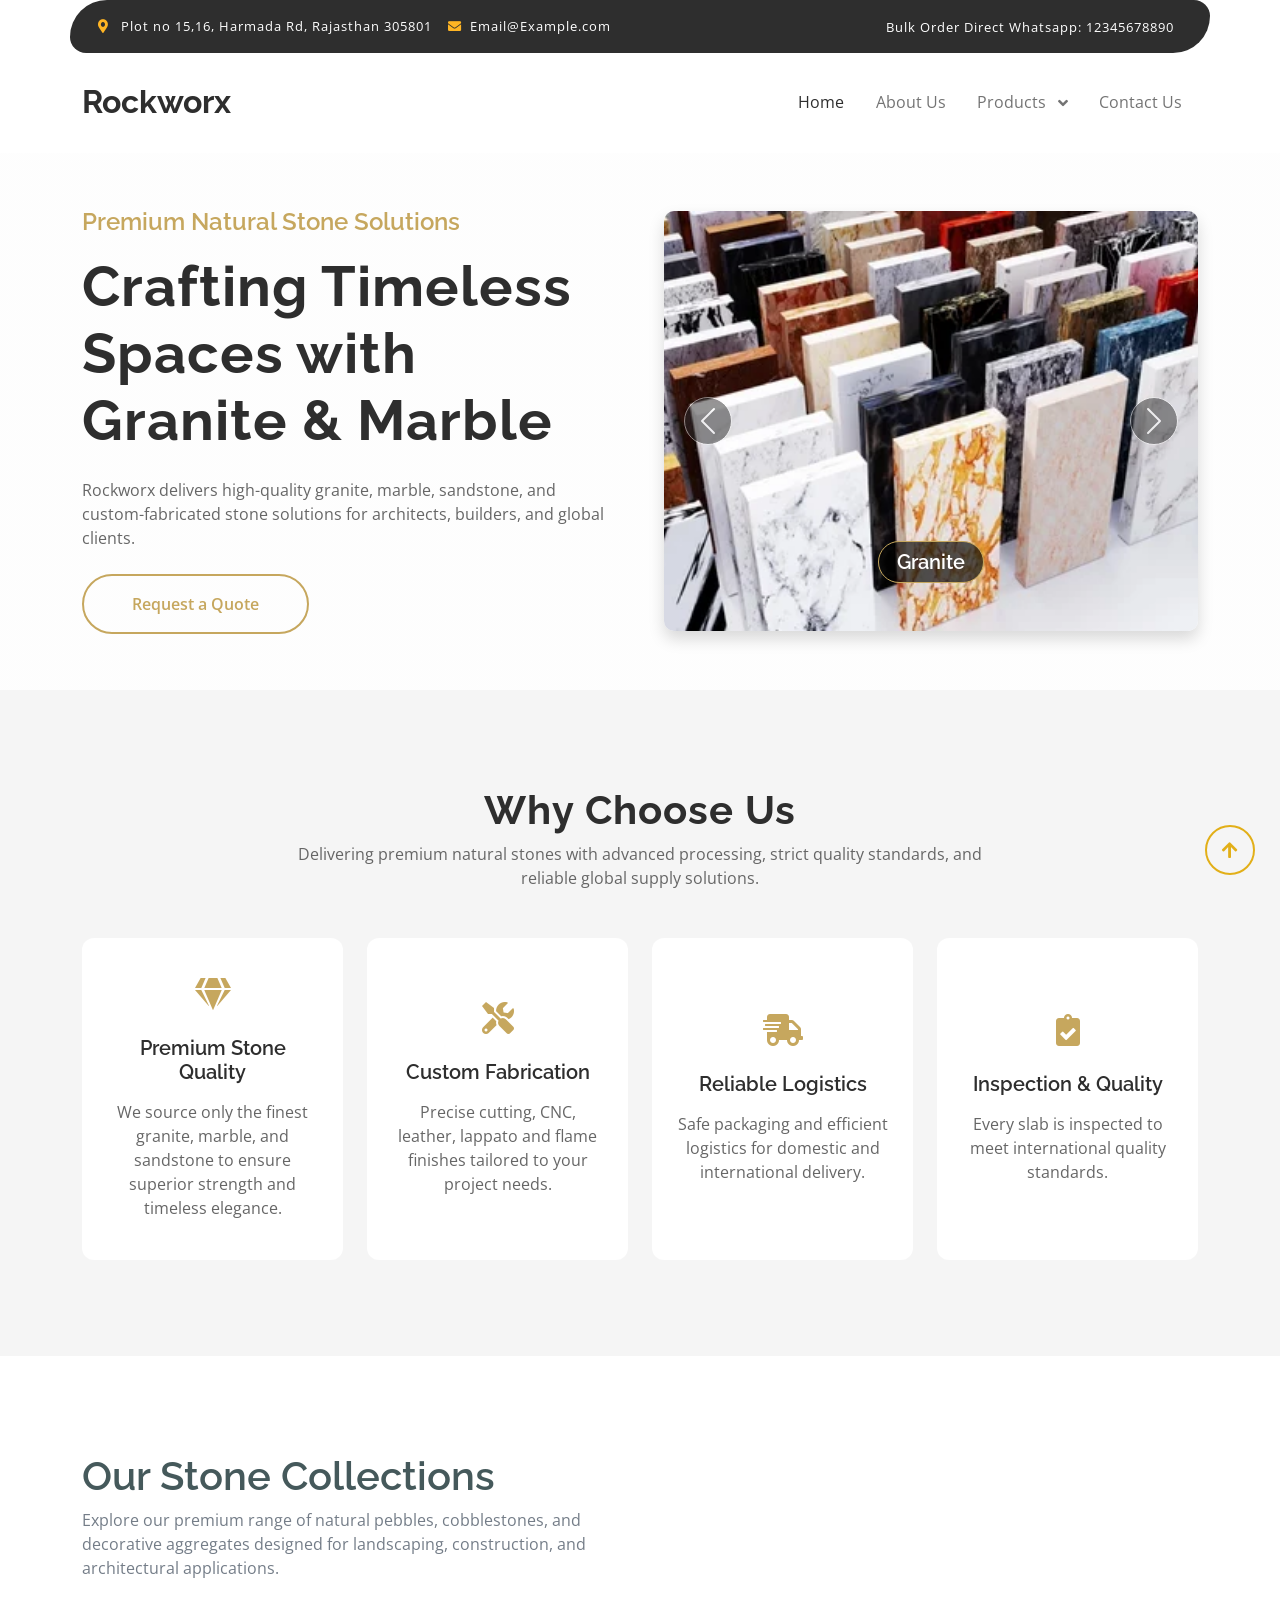
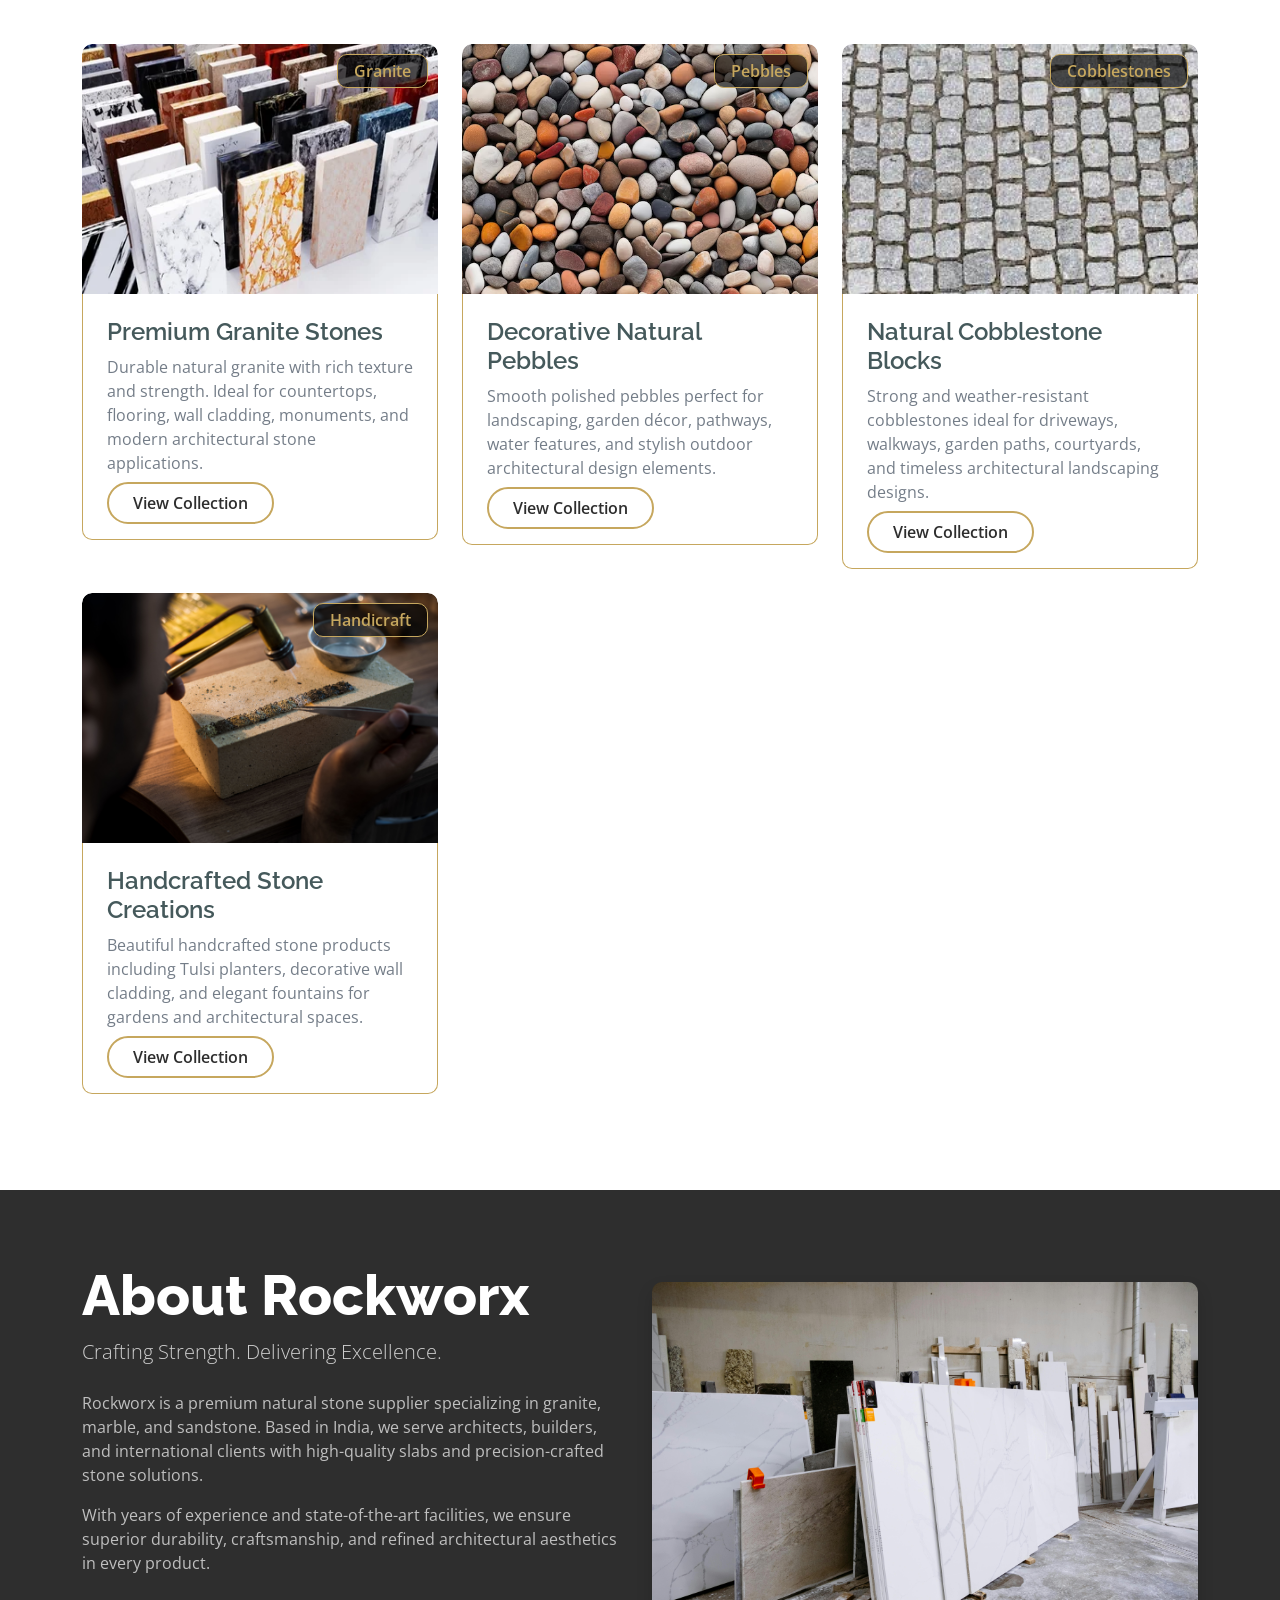
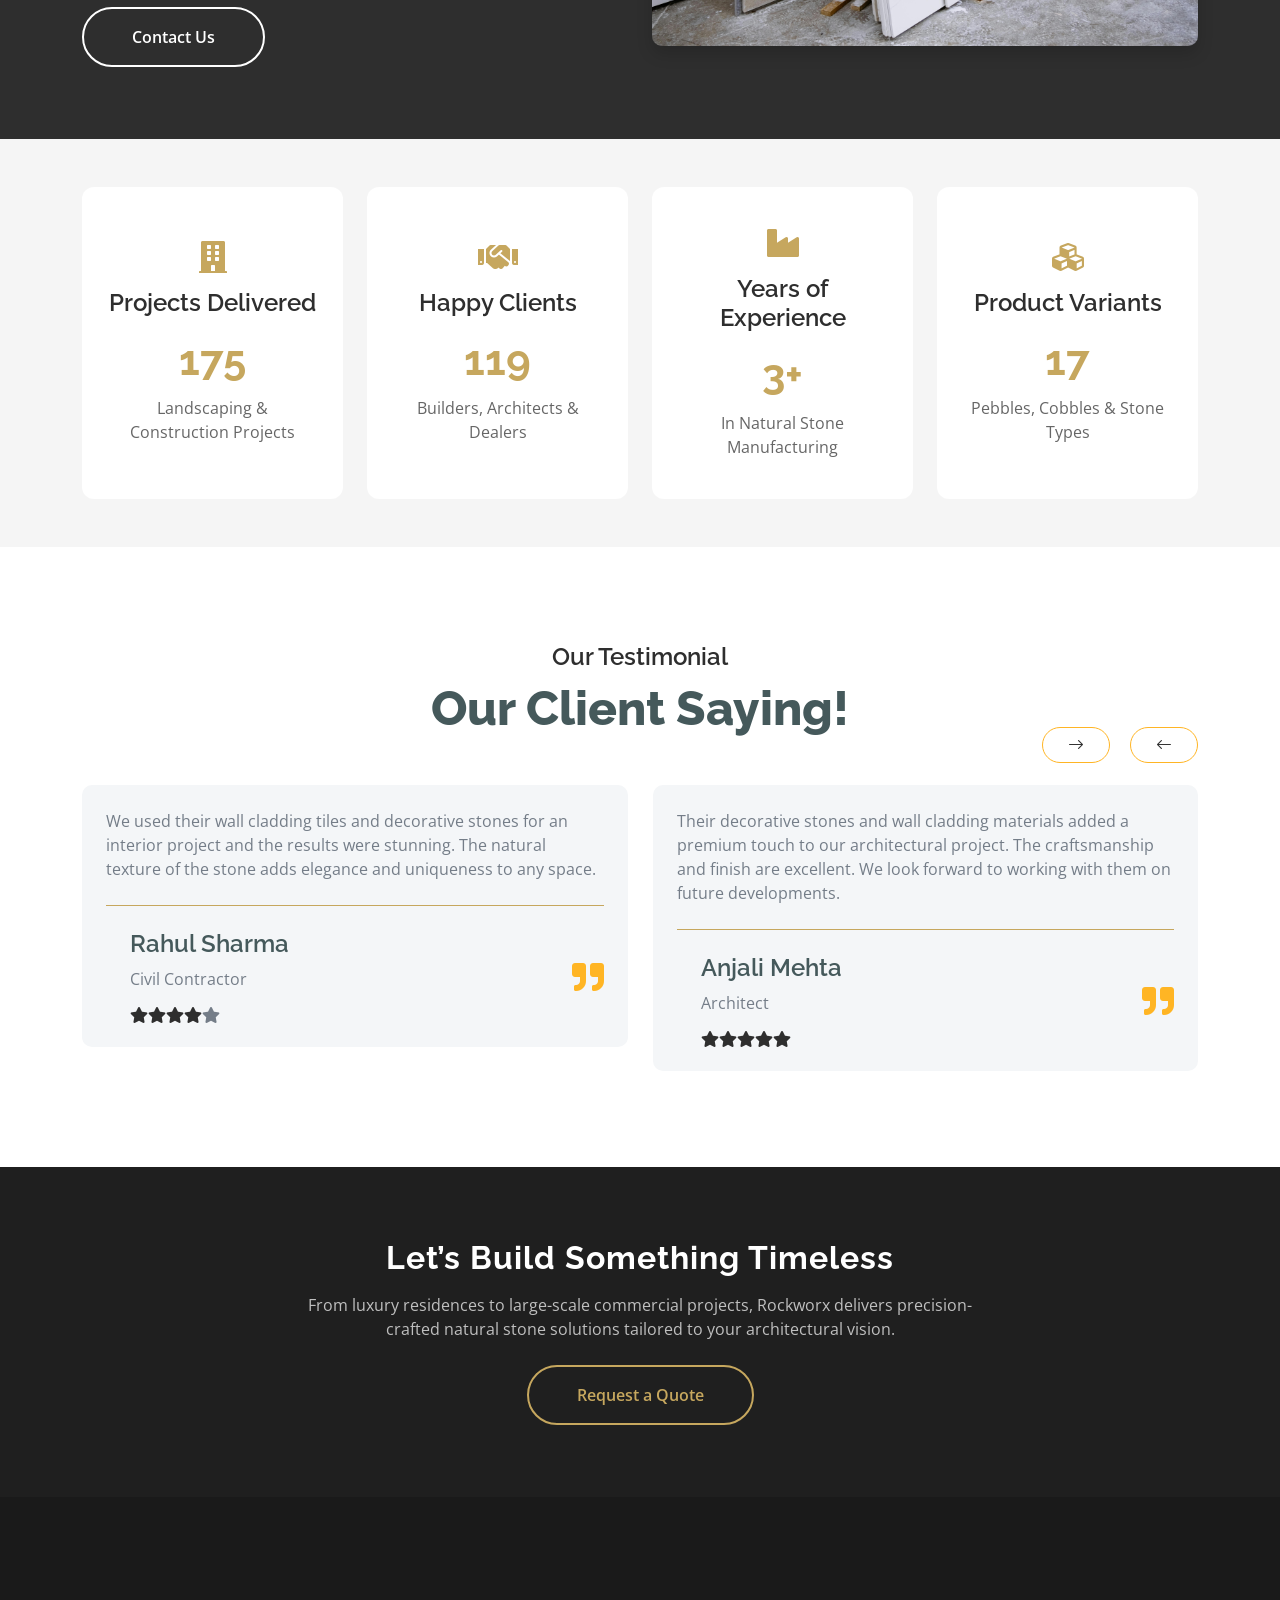
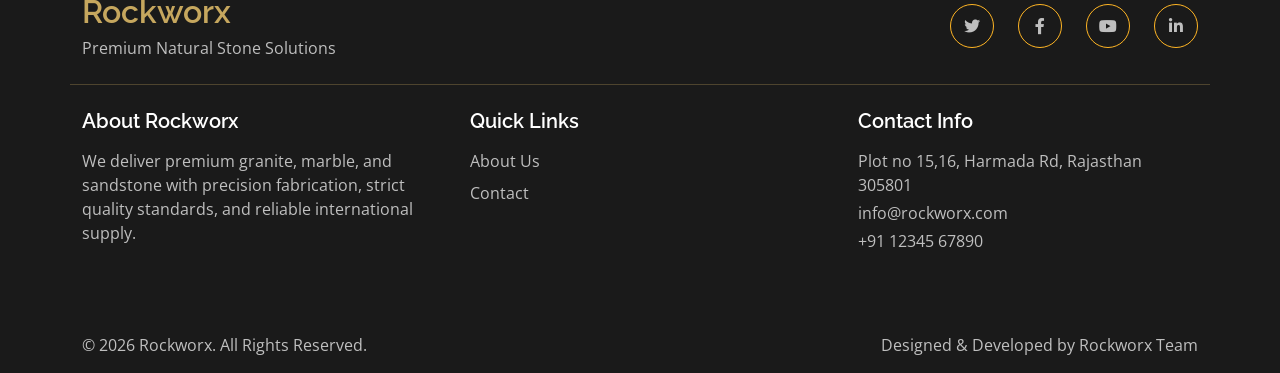
==== index.html @ 10cf5d44 "intial commit" ====
<!doctype html>
<html lang="en">
  <head>
    <meta charset="utf-8" />
    <title>
      Rockworx | Premium Granite, Pebbles, Cobblestone & Stone Handicrafts
    </title>

    <meta name="viewport" content="width=device-width, initial-scale=1.0" />

    <!-- SEO Meta -->
    <meta
      name="title"
      content="Rockworx | Premium Granite, Pebbles, Cobblestone & Stone Handicrafts"
    />
    <meta
      name="description"
      content="Rockworx supplies premium natural stones including granite, pebbles, cobblestones, wall cladding, fountains, and stone handicrafts. Trusted supplier for builders, architects, and landscaping projects."
    />
    <meta
      name="keywords"
      content="granite supplier india, pebbles supplier, cobblestone manufacturer, natural stone india, stone handicrafts, wall cladding tiles, stone fountains, landscaping stones, kishangarh stone market"
    />
    <meta name="author" content="Rockworx" />

    <!-- Google Web Fonts -->
    <link rel="preconnect" href="https://fonts.googleapis.com" />
    <link rel="preconnect" href="https://fonts.gstatic.com" crossorigin />
    <link
      href="https://fonts.googleapis.com/css2?family=Open+Sans:wght@400;600&family=Raleway:wght@600;800&display=swap"
      rel="stylesheet"
    />

    <!-- Icon Font Stylesheet -->
    <link
      rel="stylesheet"
      href="https://use.fontawesome.com/releases/v5.15.4/css/all.css"
    />
    <link
      href="https://cdn.jsdelivr.net/npm/bootstrap-icons@1.4.1/font/bootstrap-icons.css"
      rel="stylesheet"
    />

    <!-- Libraries Stylesheet -->
    <link href="lib/lightbox/css/lightbox.min.css" rel="stylesheet" />
    <link href="lib/owlcarousel/assets/owl.carousel.min.css" rel="stylesheet" />

    <!-- Customized Bootstrap Stylesheet -->
    <link href="css/bootstrap.min.css" rel="stylesheet" />

    <!-- Template Stylesheet -->
    <link href="css/style.css" rel="stylesheet" />
  </head>

  <body>
    <!-- Spinner Start -->
    <div
      id="spinner"
      class="show w-100 vh-100 bg-white position-fixed translate-middle top-50 start-50 d-flex align-items-center justify-content-center"
    >
      <div class="spinner-grow text-primary" role="status"></div>
    </div>
    <!-- Spinner End -->

    <!-- Navbar start -->
    <div class="container-fluid fixed-top">
      <!-- Top Bar -->
      <div class="container topbar d-none d-lg-block">
        <div class="d-flex justify-content-between">
          <div class="top-info ps-2">
            <small class="me-3">
              <i class="fas fa-map-marker-alt me-2 text-secondary"></i>
              <a
                href="https://maps.app.goo.gl/jSsfCeEApox5uDgH6"
                target="_blank"
                class="text-white"
              >
                Plot no 15,16, Harmada Rd, Rajasthan 305801
              </a>
            </small>
            <small class="me-3"
              ><i class="fas fa-envelope me-2 text-secondary"></i
              ><a href="#" class="text-white">Email@Example.com</a></small
            >
          </div>
          <div class="top-link pe-2">
            <a
              href="https://wa.me/919876543210?text=Hello%20Rockworx,%20I%20would%20like%20to%20request%20a%20quote%20for%20your%20stone%20products."
              target="_blank"
              class="text-white"
              ><small class="text-white mx-2"
                >Bulk Order Direct Whatsapp: 12345678890</small
              ></a
            >
          </div>
        </div>
      </div>

      <!-- Navbar -->
      <div class="container">
        <nav class="navbar navbar-expand-lg navbar-light bg-white py-3">
          <!-- Logo -->
          <a href="index.html" class="navbar-brand">
            <h2 class="mb-0 fw-bold" style="color: #2e2e2e">Rockworx</h2>
          </a>

          <!-- Mobile Toggle -->
          <button
            class="navbar-toggler border-0"
            type="button"
            data-bs-toggle="collapse"
            data-bs-target="#navbarCollapse"
          >
            <span class="navbar-toggler-icon"></span>
          </button>

          <!-- Menu -->
          <div class="collapse navbar-collapse bg-white" id="navbarCollapse">
            <div class="navbar-nav ms-auto">
              <a href="index.html" class="nav-item nav-link active px-3">
                Home
              </a>

              <a href="about.html" class="nav-item nav-link px-3"> About Us</a>

              <!-- Products Dropdown -->
              <div class="nav-item dropdown">
                <a
                  href="#"
                  class="nav-link dropdown-toggle"
                  data-bs-toggle="dropdown"
                >
                  Products
                </a>
                <div class="dropdown-menu rounded-0 shadow-sm">
                  <a href="granite.html" class="dropdown-item">Granite</a>
                  <a href="pebbles.html" class="dropdown-item">Pebbles</a>
                  <a href="cobblestones.html" class="dropdown-item">Cobblestones</a>
                  <a href="handicraft.html" class="dropdown-item">Handicraft</a>
                </div>
              </div>
              <a href="contact.html" class="nav-item nav-link px-3">
                Contact Us
              </a>
            </div>
          </div>
        </nav>
      </div>
    </div>
    <!-- Navbar End -->

    <!-- Modal Search Start -->
    <!-- <div
      class="modal fade"
      id="searchModal"
      tabindex="-1"
      aria-labelledby="exampleModalLabel"
      aria-hidden="true"
    >
      <div class="modal-dialog modal-fullscreen">
        <div class="modal-content rounded-0">
          <div class="modal-header">
            <h5 class="modal-title" id="exampleModalLabel">
              Search by keyword
            </h5>
            <button
              type="button"
              class="btn-close"
              data-bs-dismiss="modal"
              aria-label="Close"
            ></button>
          </div>
          <div class="modal-body d-flex align-items-center">
            <div class="input-group w-75 mx-auto d-flex">
              <input
                type="search"
                class="form-control p-3"
                placeholder="keywords"
                aria-describedby="search-icon-1"
              />
              <span id="search-icon-1" class="input-group-text p-3"
                ><i class="fa fa-search"></i
              ></span>
            </div>
          </div>
        </div>
      </div>
    </div> -->
    <!-- Modal Search End -->

    <!-- Hero Start -->
    <div class="container-fluid py-2 hero-header rw-bg-light">
      <div class="container py-5">
        <div class="row g-5 align-items-center">
          <!-- Left Content -->
          <div class="col-lg-6">
            <h4 class="mb-3 rw-text-gold">Premium Natural Stone Solutions</h4>

            <h1 class="mb-4 display-4 rw-text-dark rw-title">
              Crafting Timeless Spaces with Granite & Marble
            </h1>

            <p class="mb-4 rw-text-muted">
              Rockworx delivers high-quality granite, marble, sandstone, and
              custom-fabricated stone solutions for architects, builders, and
              global clients.
            </p>
            <a
              href="https://wa.me/919876543210?text=Hello%20Rockworx,%20I%20would%20like%20to%20request%20a%20quote%20for%20your%20stone%20products."
              target="_blank"
              class="btn rw-btn-gold-outline rounded-pill px-5 py-3"
            >
              Request a Quote
            </a>
          </div>
          <div class="col-lg-6">
            <div
              id="carouselId"
              class="carousel slide shadow rounded"
              data-bs-ride="carousel"
            >
              <div class="carousel-inner">
                <div class="carousel-item active">
                  <img
                    src="img/granite/granite-banner.jpg"
                    class="d-block w-100 rounded"
                    alt="Granite"
                  />
                  <div class="carousel-caption">
                    <h5 class="rw-carousel-label">Granite</h5>
                  </div>
                </div>

                <div class="carousel-item">
                  <img
                    src="img/pebbles/pebbles-banner.jpg"
                    class="d-block w-100 rounded"
                    alt="Marble"
                  />
                  <div class="carousel-caption">
                    <h5 class="rw-carousel-label">Pebbles</h5>
                  </div>
                </div>

                <div class="carousel-item">
                  <img
                    src="img/cobblestone/cobblestone-banner.jpg"
                    class="d-block w-100 rounded"
                    alt="Sandstone"
                  />

                  <div class="carousel-caption">
                    <h5 class="rw-carousel-label">Cobblestone</h5>
                  </div>
                </div>

                <div class="carousel-item">
                  <img
                    src="img/handicraft/handicraft-banner.jpg"
                    class="d-block w-100 rounded"
                    alt="Custom Fabrication"
                  />
                  <div class="carousel-caption">
                    <h5 class="rw-carousel-label">Handicraft</h5>
                  </div>
                </div>
              </div>

              <!-- Controls -->
              <button
                class="carousel-control-prev"
                type="button"
                data-bs-target="#carouselId"
                data-bs-slide="prev"
              >
                <span class="carousel-control-prev-icon"></span>
              </button>

              <button
                class="carousel-control-next"
                type="button"
                data-bs-target="#carouselId"
                data-bs-slide="next"
              >
                <span class="carousel-control-next-icon"></span>
              </button>
            </div>
          </div>
        </div>
      </div>
    </div>
    <!-- Hero End -->

    <!-- Featurs Section Start -->
    <!-- <div class="container-fluid featurs py-5">
      <div class="container py-5">
        <div class="row g-4">
          <div class="col-md-6 col-lg-3">
            <div class="featurs-item text-center rounded p-4">
              <div
                class="featurs-icon btn-square rounded-circle bg-secondary mb-5 mx-auto"
              >
                <i class="fas fa-drafting-compass fa-3x text-white"></i>
              </div>
              <div class="featurs-content text-center">
                <h5 class="text-light">Custom Fabrications</h5>
                <p class="mb-0">
                  Precision-crafted granite products tailored to your project
                  needs in multiple thickness and finish options.
                </p>
              </div>
            </div>
          </div>
          <div class="col-md-6 col-lg-3">
            <div class="featurs-item text-center rounded p-4">
              <div
                class="featurs-icon btn-square rounded-circle bg-secondary mb-5 mx-auto"
              >
                <i class="fas fa-pencil-ruler fa-3x text-white"></i>
              </div>
              <div class="featurs-content text-center">
                <h5 class="text-light">Design & Consultation</h5>
                <p class="mb-0">
                  Our experts provide complete design guidance with premium
                  finishes including CNC, Leather, Lappato, Shot Blast and
                  Flaming.
                </p>
              </div>
            </div>
          </div>
          <div class="col-md-6 col-lg-3">
            <div class="featurs-item text-center rounded p-4">
              <div
                class="featurs-icon btn-square rounded-circle bg-secondary mb-5 mx-auto"
              >
                <i class="fas fa-shipping-fast fa-3x text-white"></i>
              </div>
              <div class="featurs-content text-center">
                <h5 class="text-light">Logisics & Shipping</h5>
                <p class="mb-0">
                  We handle secure packaging, logistics and timely delivery for
                  domestic as well as international orders with complete
                  reliability.
                </p>
              </div>
            </div>
          </div>
          <div class="col-md-6 col-lg-3">
            <div class="featurs-item text-center rounded p-4">
              <div
                class="featurs-icon btn-square rounded-circle bg-secondary mb-5 mx-auto"
              >
                <i class="fas fa-clipboard-check fa-3x text-white"></i>
              </div>
              <div class="featurs-content text-center">
                <h5 class="text-light">Inspection & Testing</h5>
                <p class="mb-0">
                  Every product undergoes strict quality inspection and testing
                  to ensure superior standards, durability and flawless finish.
                </p>
              </div>
            </div>
          </div>
        </div>
      </div>
    </div> -->
    <!-- Featurs Section End -->

    <!-- Featurs Start -->
    <div class="container-fluid rw-bg-light py-5">
      <div class="container py-5">
        <div class="text-center mx-auto mb-5" style="max-width: 700px">
          <h1 class="rw-title rw-text-dark">Why Choose Us</h1>
          <p class="rw-text-muted">
            Delivering premium natural stones with advanced processing, strict
            quality standards, and reliable global supply solutions.
          </p>
        </div>

        <div class="row g-4 justify-content-center">
          <div class="col-md-6 col-lg-3">
            <div class="rw-card text-center h-100">
              <div class="mb-4">
                <i class="fas fa-gem fa-3x rw-text-gold"></i>
              </div>
              <h5 class="mb-3 rw-text-dark">Premium Stone Quality</h5>
              <p class="rw-text-muted mb-0">
                We source only the finest granite, marble, and sandstone to
                ensure superior strength and timeless elegance.
              </p>
            </div>
          </div>

          <div class="col-md-6 col-lg-3">
            <div class="rw-card text-center h-100">
              <div class="mb-4">
                <i class="fas fa-tools fa-3x rw-text-gold"></i>
              </div>
              <h5 class="mb-3 rw-text-dark">Custom Fabrication</h5>
              <p class="rw-text-muted mb-0">
                Precise cutting, CNC, leather, lappato and flame finishes
                tailored to your project needs.
              </p>
            </div>
          </div>

          <div class="col-md-6 col-lg-3">
            <div class="rw-card text-center h-100">
              <div class="mb-4">
                <i class="fas fa-shipping-fast fa-3x rw-text-gold"></i>
              </div>
              <h5 class="mb-3 rw-text-dark">Reliable Logistics</h5>
              <p class="rw-text-muted mb-0">
                Safe packaging and efficient logistics for domestic and
                international delivery.
              </p>
            </div>
          </div>

          <div class="col-md-6 col-lg-3">
            <div class="rw-card text-center h-100">
              <div class="mb-4">
                <i class="fas fa-clipboard-check fa-3x rw-text-gold"></i>
              </div>
              <h5 class="mb-3 rw-text-dark">Inspection & Quality</h5>
              <p class="rw-text-muted mb-0">
                Every slab is inspected to meet international quality standards.
              </p>
            </div>
          </div>
        </div>
      </div>
    </div>
    <!-- Featurs End -->

    <!-- Fruits Shop Start-->
    <div class="container-fluid fruite py-5">
      <div class="container py-5">
        <div class="row mb-5">
          <div class="col-lg-6">
            <h1>Our Stone Collections</h1>
            <p>
              Explore our premium range of natural pebbles, cobblestones, and
              decorative aggregates designed for landscaping, construction, and
              architectural applications.
            </p>
          </div>
        </div>

        <div class="row g-4">
          <!-- Category 1 : Granite -->
          <div class="col-md-6 col-lg-4 col-xl-4">
            <div class="rounded position-relative fruite-item h-100">
              <div class="fruite-img">
                <img
                  src="img/granite/granite-banner.jpg"
                  class="img-fluid rounded-top"
                  alt="Granite Stone"
                />
              </div>

              <div
                class="product-title px-3 py-1 rounded position-absolute"
                style="top: 10px; right: 10px"
              >
                Granite
              </div>

              <div
                class="p-4 border border-secondary border-top-0 rounded-bottom"
              >
                <h4>Premium Granite Stones</h4>
                <p>
                  Durable natural granite with rich texture and strength. Ideal
                  for countertops, flooring, wall cladding, monuments, and
                  modern architectural stone applications.
                </p>

                <a
                  href="granite.html"
                  class="rw-btn-gold-outline rounded-pill px-4 py-2 text-primary"
                >
                  View Collection
                </a>
              </div>
            </div>
          </div>

          <!-- Category 2 : Pebbles -->
          <div class="col-md-6 col-lg-4 col-xl-4">
            <div class="rounded position-relative fruite-item h-100">
              <div class="fruite-img">
                <img
                  src="img/pebbles/pebbles-banner.jpg"
                  class="img-fluid rounded-top"
                  alt="Decorative Pebbles"
                />
              </div>

              <div
                class="product-title px-3 py-1 rounded position-absolute"
                style="top: 10px; right: 10px"
              >
                Pebbles
              </div>

              <div
                class="p-4 border border-secondary border-top-0 rounded-bottom"
              >
                <h4>Decorative Natural Pebbles</h4>
                <p>
                  Smooth polished pebbles perfect for landscaping, garden décor,
                  pathways, water features, and stylish outdoor architectural
                  design elements.
                </p>

                <a
                  href="pebbles.html"
                  class="rw-btn-gold-outline rounded-pill px-4 py-2 text-primary"
                >
                  View Collection
                </a>
              </div>
            </div>
          </div>

          <!-- Category 3 : Cobblestones -->
          <div class="col-md-6 col-lg-4 col-xl-4">
            <div class="rounded position-relative fruite-item h-100">
              <div class="fruite-img">
                <img
                  src="img/cobblestone/cobblestone-banner.jpg"
                  class="img-fluid w-100 rounded-top"
                  alt="Natural Cobblestones"
                />
              </div>
              <div
                class="product-title px-3 py-1 rounded position-absolute"
                style="top: 10px; right: 10px"
              >
                Cobblestones
              </div>
              <div
                class="p-4 border border-secondary border-top-0 rounded-bottom"
              >
                <h4>Natural Cobblestone Blocks</h4>
                <p>
                  Strong and weather-resistant cobblestones ideal for driveways,
                  walkways, garden paths, courtyards, and timeless architectural
                  landscaping designs.
                </p>
                <a
                  href="cobblestone.html"
                  class="rw-btn-gold-outline rounded-pill px-4 py-2 text-primary"
                >
                  View Collection
                </a>
              </div>
            </div>
          </div>

          <!-- Category 4 : Handicraft -->
          <div class="col-md-6 col-lg-4 col-xl-4">
            <div class="rounded position-relative fruite-item h-100">
              <div class="fruite-img">
                <img
                  src="img/handicraft/handicraft-banner.jpg"
                  class="img-fluid w-100 rounded-top"
                  alt="Stone Handicraft Items"
                />
              </div>

              <div
                class="product-title px-3 py-1 rounded position-absolute"
                style="top: 10px; right: 10px"
              >
                Handicraft
              </div>

              <div
                class="p-4 border border-secondary border-top-0 rounded-bottom"
              >
                <h4>Handcrafted Stone Creations</h4>

                <p>
                  Beautiful handcrafted stone products including Tulsi planters,
                  decorative wall cladding, and elegant fountains for gardens
                  and architectural spaces.
                </p>

                <a
                  href="handicraft.html"
                  class="rw-btn-gold-outline rounded-pill px-4 py-2 text-primary"
                >
                  View Collection
                </a>
              </div>
            </div>
          </div>
        </div>
      </div>
    </div>
    <!-- Fruits Shop End-->

    <!-- Vesitable Shop Start-->
    <!-- <div class="container-fluid vesitable py-5">
      <div class="container py-5">
        <h1 class="mb-0">Fresh Organic Vegetables</h1>
        <div class="owl-carousel vegetable-carousel justify-content-center">
          <div
            class="border border-primary rounded position-relative vesitable-item"
          >
            <div class="vesitable-img">
              <img
                src="img/vegetable-item-6.jpg"
                class="img-fluid w-100 rounded-top"
                alt=""
              />
            </div>
            <div
              class="text-white bg-primary px-3 py-1 rounded position-absolute"
              style="top: 10px; right: 10px"
            >
              Vegetable
            </div>
            <div class="p-4 rounded-bottom">
              <h4>Parsely</h4>
              <p>
                Lorem ipsum dolor sit amet consectetur adipisicing elit sed do
                eiusmod te incididunt
              </p>
              <div class="d-flex justify-content-between flex-lg-wrap">
                <p class="text-dark fs-5 fw-bold mb-0">$4.99 / kg</p>
                <a
                  href="#"
                  class="btn border border-secondary rounded-pill px-3 text-primary"
                  ><i class="fa fa-shopping-bag me-2 text-primary"></i> Add to
                  cart</a
                >
              </div>
            </div>
          </div>
          <div
            class="border border-primary rounded position-relative vesitable-item"
          >
            <div class="vesitable-img">
              <img
                src="img/vegetable-item-1.jpg"
                class="img-fluid w-100 rounded-top"
                alt=""
              />
            </div>
            <div
              class="text-white bg-primary px-3 py-1 rounded position-absolute"
              style="top: 10px; right: 10px"
            >
              Vegetable
            </div>
            <div class="p-4 rounded-bottom">
              <h4>Parsely</h4>
              <p>
                Lorem ipsum dolor sit amet consectetur adipisicing elit sed do
                eiusmod te incididunt
              </p>
              <div class="d-flex justify-content-between flex-lg-wrap">
                <p class="text-dark fs-5 fw-bold mb-0">$4.99 / kg</p>
                <a
                  href="#"
                  class="btn border border-secondary rounded-pill px-3 text-primary"
                  ><i class="fa fa-shopping-bag me-2 text-primary"></i> Add to
                  cart</a
                >
              </div>
            </div>
          </div>
          <div
            class="border border-primary rounded position-relative vesitable-item"
          >
            <div class="vesitable-img">
              <img
                src="img/vegetable-item-3.png"
                class="img-fluid w-100 rounded-top bg-light"
                alt=""
              />
            </div>
            <div
              class="text-white bg-primary px-3 py-1 rounded position-absolute"
              style="top: 10px; right: 10px"
            >
              Vegetable
            </div>
            <div class="p-4 rounded-bottom">
              <h4>Banana</h4>
              <p>
                Lorem ipsum dolor sit amet consectetur adipisicing elit sed do
                eiusmod te incididunt
              </p>
              <div class="d-flex justify-content-between flex-lg-wrap">
                <p class="text-dark fs-5 fw-bold mb-0">$7.99 / kg</p>
                <a
                  href="#"
                  class="btn border border-secondary rounded-pill px-3 text-primary"
                  ><i class="fa fa-shopping-bag me-2 text-primary"></i> Add to
                  cart</a
                >
              </div>
            </div>
          </div>
          <div
            class="border border-primary rounded position-relative vesitable-item"
          >
            <div class="vesitable-img">
              <img
                src="img/vegetable-item-4.jpg"
                class="img-fluid w-100 rounded-top"
                alt=""
              />
            </div>
            <div
              class="text-white bg-primary px-3 py-1 rounded position-absolute"
              style="top: 10px; right: 10px"
            >
              Vegetable
            </div>
            <div class="p-4 rounded-bottom">
              <h4>Bell Papper</h4>
              <p>
                Lorem ipsum dolor sit amet consectetur adipisicing elit sed do
                eiusmod te incididunt
              </p>
              <div class="d-flex justify-content-between flex-lg-wrap">
                <p class="text-dark fs-5 fw-bold mb-0">$7.99 / kg</p>
                <a
                  href="#"
                  class="btn border border-secondary rounded-pill px-3 text-primary"
                  ><i class="fa fa-shopping-bag me-2 text-primary"></i> Add to
                  cart</a
                >
              </div>
            </div>
          </div>
          <div
            class="border border-primary rounded position-relative vesitable-item"
          >
            <div class="vesitable-img">
              <img
                src="img/vegetable-item-5.jpg"
                class="img-fluid w-100 rounded-top"
                alt=""
              />
            </div>
            <div
              class="text-white bg-primary px-3 py-1 rounded position-absolute"
              style="top: 10px; right: 10px"
            >
              Vegetable
            </div>
            <div class="p-4 rounded-bottom">
              <h4>Potatoes</h4>
              <p>
                Lorem ipsum dolor sit amet consectetur adipisicing elit sed do
                eiusmod te incididunt
              </p>
              <div class="d-flex justify-content-between flex-lg-wrap">
                <p class="text-dark fs-5 fw-bold mb-0">$7.99 / kg</p>
                <a
                  href="#"
                  class="btn border border-secondary rounded-pill px-3 text-primary"
                  ><i class="fa fa-shopping-bag me-2 text-primary"></i> Add to
                  cart</a
                >
              </div>
            </div>
          </div>
          <div
            class="border border-primary rounded position-relative vesitable-item"
          >
            <div class="vesitable-img">
              <img
                src="img/vegetable-item-6.jpg"
                class="img-fluid w-100 rounded-top"
                alt=""
              />
            </div>
            <div
              class="text-white bg-primary px-3 py-1 rounded position-absolute"
              style="top: 10px; right: 10px"
            >
              Vegetable
            </div>
            <div class="p-4 rounded-bottom">
              <h4>Parsely</h4>
              <p>
                Lorem ipsum dolor sit amet consectetur adipisicing elit sed do
                eiusmod te incididunt
              </p>
              <div class="d-flex justify-content-between flex-lg-wrap">
                <p class="text-dark fs-5 fw-bold mb-0">$7.99 / kg</p>
                <a
                  href="#"
                  class="btn border border-secondary rounded-pill px-3 text-primary"
                  ><i class="fa fa-shopping-bag me-2 text-primary"></i> Add to
                  cart</a
                >
              </div>
            </div>
          </div>
          <div
            class="border border-primary rounded position-relative vesitable-item"
          >
            <div class="vesitable-img">
              <img
                src="img/vegetable-item-5.jpg"
                class="img-fluid w-100 rounded-top"
                alt=""
              />
            </div>
            <div
              class="text-white bg-primary px-3 py-1 rounded position-absolute"
              style="top: 10px; right: 10px"
            >
              Vegetable
            </div>
            <div class="p-4 rounded-bottom">
              <h4>Potatoes</h4>
              <p>
                Lorem ipsum dolor sit amet consectetur adipisicing elit sed do
                eiusmod te incididunt
              </p>
              <div class="d-flex justify-content-between flex-lg-wrap">
                <p class="text-dark fs-5 fw-bold mb-0">$7.99 / kg</p>
                <a
                  href="#"
                  class="btn border border-secondary rounded-pill px-3 text-primary"
                  ><i class="fa fa-shopping-bag me-2 text-primary"></i> Add to
                  cart</a
                >
              </div>
            </div>
          </div>
          <div
            class="border border-primary rounded position-relative vesitable-item"
          >
            <div class="vesitable-img">
              <img
                src="img/vegetable-item-6.jpg"
                class="img-fluid w-100 rounded-top"
                alt=""
              />
            </div>
            <div
              class="text-white bg-primary px-3 py-1 rounded position-absolute"
              style="top: 10px; right: 10px"
            >
              Vegetable
            </div>
            <div class="p-4 rounded-bottom">
              <h4>Parsely</h4>
              <p>
                Lorem ipsum dolor sit amet consectetur adipisicing elit sed do
                eiusmod te incididunt
              </p>
              <div class="d-flex justify-content-between flex-lg-wrap">
                <p class="text-dark fs-5 fw-bold mb-0">$7.99 / kg</p>
                <a
                  href="#"
                  class="btn border border-secondary rounded-pill px-3 text-primary"
                  ><i class="fa fa-shopping-bag me-2 text-primary"></i> Add to
                  cart</a
                >
              </div>
            </div>
          </div>
        </div>
      </div>
    </div> -->
    <!-- Vesitable Shop End -->

    <!-- ABOUT Section Start -->
    <div class="container-fluid about-banner">
      <div class="container py-5">
        <div class="row g-4 align-items-center">
          <div class="col-lg-6">
            <div class="py-4">
              <!-- Heading -->
              <h1 class="display-4" style="color: #ffffff">About Rockworx</h1>

              <!-- Tagline -->
              <p class="lead mb-4" style="color: #cfcfcf">
                Crafting Strength. Delivering Excellence.
              </p>

              <!-- Description -->
              <p style="color: #bfbfbf">
                Rockworx is a premium natural stone supplier specializing in
                granite, marble, and sandstone. Based in India, we serve
                architects, builders, and international clients with
                high-quality slabs and precision-crafted stone solutions.
              </p>

              <p style="color: #bfbfbf">
                With years of experience and state-of-the-art facilities, we
                ensure superior durability, craftsmanship, and refined
                architectural aesthetics in every product.
              </p>

              <!-- Outline Button -->
              <a
                href="https://wa.me/919876543210?text=Hello%20Rockworx,%20I%20would%20like%20to%20request%20a%20quote%20for%20your%20stone%20products."
                target="_blank"
                class="btn rounded-pill px-5 py-3 mt-3 about-outline-btn"
              >
                Contact Us
              </a>
            </div>
          </div>

          <div class="col-lg-6">
            <img
              src="img/about-factory.jpg"
              class="img-fluid rounded shadow"
              alt="Stone Factory"
            />
          </div>
        </div>
      </div>
    </div>
    <!-- ABOUT Section End -->

    <!-- Bestsaler Product Start -->
    <!-- <div class="container-fluid py-5">
      <div class="container py-5">
        <div class="text-center mx-auto mb-5" style="max-width: 700px">
          <h1 class="display-4">Bestseller Products</h1>
          <p>
            Latin words, combined with a handful of model sentence structures,
            to generate Lorem Ipsum which looks reasonable.
          </p>
        </div>
        <div class="row g-4">
          <div class="col-lg-6 col-xl-4">
            <div class="p-4 rounded bg-light">
              <div class="row align-items-center">
                <div class="col-6">
                  <img
                    src="img/best-product-1.jpg"
                    class="img-fluid rounded-circle w-100"
                    alt=""
                  />
                </div>
                <div class="col-6">
                  <a href="#" class="h5">Organic Tomato</a>
                  <div class="d-flex my-3">
                    <i class="fas fa-star text-primary"></i>
                    <i class="fas fa-star text-primary"></i>
                    <i class="fas fa-star text-primary"></i>
                    <i class="fas fa-star text-primary"></i>
                    <i class="fas fa-star"></i>
                  </div>
                  <h4 class="mb-3">3.12 $</h4>
                  <a
                    href="#"
                    class="btn border border-secondary rounded-pill px-3 text-primary"
                    ><i class="fa fa-shopping-bag me-2 text-primary"></i> Add to
                    cart</a
                  >
                </div>
              </div>
            </div>
          </div>
          <div class="col-lg-6 col-xl-4">
            <div class="p-4 rounded bg-light">
              <div class="row align-items-center">
                <div class="col-6">
                  <img
                    src="img/best-product-2.jpg"
                    class="img-fluid rounded-circle w-100"
                    alt=""
                  />
                </div>
                <div class="col-6">
                  <a href="#" class="h5">Organic Tomato</a>
                  <div class="d-flex my-3">
                    <i class="fas fa-star text-primary"></i>
                    <i class="fas fa-star text-primary"></i>
                    <i class="fas fa-star text-primary"></i>
                    <i class="fas fa-star text-primary"></i>
                    <i class="fas fa-star"></i>
                  </div>
                  <h4 class="mb-3">3.12 $</h4>
                  <a
                    href="#"
                    class="btn border border-secondary rounded-pill px-3 text-primary"
                    ><i class="fa fa-shopping-bag me-2 text-primary"></i> Add to
                    cart</a
                  >
                </div>
              </div>
            </div>
          </div>
          <div class="col-lg-6 col-xl-4">
            <div class="p-4 rounded bg-light">
              <div class="row align-items-center">
                <div class="col-6">
                  <img
                    src="img/best-product-3.jpg"
                    class="img-fluid rounded-circle w-100"
                    alt=""
                  />
                </div>
                <div class="col-6">
                  <a href="#" class="h5">Organic Tomato</a>
                  <div class="d-flex my-3">
                    <i class="fas fa-star text-primary"></i>
                    <i class="fas fa-star text-primary"></i>
                    <i class="fas fa-star text-primary"></i>
                    <i class="fas fa-star text-primary"></i>
                    <i class="fas fa-star"></i>
                  </div>
                  <h4 class="mb-3">3.12 $</h4>
                  <a
                    href="#"
                    class="btn border border-secondary rounded-pill px-3 text-primary"
                    ><i class="fa fa-shopping-bag me-2 text-primary"></i> Add to
                    cart</a
                  >
                </div>
              </div>
            </div>
          </div>
          <div class="col-lg-6 col-xl-4">
            <div class="p-4 rounded bg-light">
              <div class="row align-items-center">
                <div class="col-6">
                  <img
                    src="img/best-product-4.jpg"
                    class="img-fluid rounded-circle w-100"
                    alt=""
                  />
                </div>
                <div class="col-6">
                  <a href="#" class="h5">Organic Tomato</a>
                  <div class="d-flex my-3">
                    <i class="fas fa-star text-primary"></i>
                    <i class="fas fa-star text-primary"></i>
                    <i class="fas fa-star text-primary"></i>
                    <i class="fas fa-star text-primary"></i>
                    <i class="fas fa-star"></i>
                  </div>
                  <h4 class="mb-3">3.12 $</h4>
                  <a
                    href="#"
                    class="btn border border-secondary rounded-pill px-3 text-primary"
                    ><i class="fa fa-shopping-bag me-2 text-primary"></i> Add to
                    cart</a
                  >
                </div>
              </div>
            </div>
          </div>
          <div class="col-lg-6 col-xl-4">
            <div class="p-4 rounded bg-light">
              <div class="row align-items-center">
                <div class="col-6">
                  <img
                    src="img/best-product-5.jpg"
                    class="img-fluid rounded-circle w-100"
                    alt=""
                  />
                </div>
                <div class="col-6">
                  <a href="#" class="h5">Organic Tomato</a>
                  <div class="d-flex my-3">
                    <i class="fas fa-star text-primary"></i>
                    <i class="fas fa-star text-primary"></i>
                    <i class="fas fa-star text-primary"></i>
                    <i class="fas fa-star text-primary"></i>
                    <i class="fas fa-star"></i>
                  </div>
                  <h4 class="mb-3">3.12 $</h4>
                  <a
                    href="#"
                    class="btn border border-secondary rounded-pill px-3 text-primary"
                    ><i class="fa fa-shopping-bag me-2 text-primary"></i> Add to
                    cart</a
                  >
                </div>
              </div>
            </div>
          </div>
          <div class="col-lg-6 col-xl-4">
            <div class="p-4 rounded bg-light">
              <div class="row align-items-center">
                <div class="col-6">
                  <img
                    src="img/best-product-6.jpg"
                    class="img-fluid rounded-circle w-100"
                    alt=""
                  />
                </div>
                <div class="col-6">
                  <a href="#" class="h5">Organic Tomato</a>
                  <div class="d-flex my-3">
                    <i class="fas fa-star text-primary"></i>
                    <i class="fas fa-star text-primary"></i>
                    <i class="fas fa-star text-primary"></i>
                    <i class="fas fa-star text-primary"></i>
                    <i class="fas fa-star"></i>
                  </div>
                  <h4 class="mb-3">3.12 $</h4>
                  <a
                    href="#"
                    class="btn border border-secondary rounded-pill px-3 text-primary"
                    ><i class="fa fa-shopping-bag me-2 text-primary"></i> Add to
                    cart</a
                  >
                </div>
              </div>
            </div>
          </div>
          <div class="col-md-6 col-lg-6 col-xl-3">
            <div class="text-center">
              <img
                src="img/fruite-item-1.jpg"
                class="img-fluid rounded"
                alt=""
              />
              <div class="py-4">
                <a href="#" class="h5">Organic Tomato</a>
                <div class="d-flex my-3 justify-content-center">
                  <i class="fas fa-star text-primary"></i>
                  <i class="fas fa-star text-primary"></i>
                  <i class="fas fa-star text-primary"></i>
                  <i class="fas fa-star text-primary"></i>
                  <i class="fas fa-star"></i>
                </div>
                <h4 class="mb-3">3.12 $</h4>
                <a
                  href="#"
                  class="btn border border-secondary rounded-pill px-3 text-primary"
                  ><i class="fa fa-shopping-bag me-2 text-primary"></i> Add to
                  cart</a
                >
              </div>
            </div>
          </div>
          <div class="col-md-6 col-lg-6 col-xl-3">
            <div class="text-center">
              <img
                src="img/fruite-item-2.jpg"
                class="img-fluid rounded"
                alt=""
              />
              <div class="py-4">
                <a href="#" class="h5">Organic Tomato</a>
                <div class="d-flex my-3 justify-content-center">
                  <i class="fas fa-star text-primary"></i>
                  <i class="fas fa-star text-primary"></i>
                  <i class="fas fa-star text-primary"></i>
                  <i class="fas fa-star text-primary"></i>
                  <i class="fas fa-star"></i>
                </div>
                <h4 class="mb-3">3.12 $</h4>
                <a
                  href="#"
                  class="btn border border-secondary rounded-pill px-3 text-primary"
                  ><i class="fa fa-shopping-bag me-2 text-primary"></i> Add to
                  cart</a
                >
              </div>
            </div>
          </div>
          <div class="col-md-6 col-lg-6 col-xl-3">
            <div class="text-center">
              <img
                src="img/fruite-item-3.jpg"
                class="img-fluid rounded"
                alt=""
              />
              <div class="py-4">
                <a href="#" class="h5">Organic Tomato</a>
                <div class="d-flex my-3 justify-content-center">
                  <i class="fas fa-star text-primary"></i>
                  <i class="fas fa-star text-primary"></i>
                  <i class="fas fa-star text-primary"></i>
                  <i class="fas fa-star text-primary"></i>
                  <i class="fas fa-star"></i>
                </div>
                <h4 class="mb-3">3.12 $</h4>
                <a
                  href="#"
                  class="btn border border-secondary rounded-pill px-3 text-primary"
                  ><i class="fa fa-shopping-bag me-2 text-primary"></i> Add to
                  cart</a
                >
              </div>
            </div>
          </div>
          <div class="col-md-6 col-lg-6 col-xl-3">
            <div class="text-center">
              <img
                src="img/fruite-item-4.jpg"
                class="img-fluid rounded"
                alt=""
              />
              <div class="py-2">
                <a href="#" class="h5">Organic Tomato</a>
                <div class="d-flex my-3 justify-content-center">
                  <i class="fas fa-star text-primary"></i>
                  <i class="fas fa-star text-primary"></i>
                  <i class="fas fa-star text-primary"></i>
                  <i class="fas fa-star text-primary"></i>
                  <i class="fas fa-star"></i>
                </div>
                <h4 class="mb-3">3.12 $</h4>
                <a
                  href="#"
                  class="btn border border-secondary rounded-pill px-3 text-primary"
                  ><i class="fa fa-shopping-bag me-2 text-primary"></i> Add to
                  cart</a
                >
              </div>
            </div>
          </div>
        </div>
      </div>
    </div> -->
    <!-- Bestsaler Product End -->

    <!-- Fact Start -->
    <div class="container-fluid py-5 rw-bg-light">
      <div class="container">
        <div class="row g-4 text-center">
          <!-- Projects Delivered -->
          <div class="col-md-6 col-lg-3 d-flex">
            <div class="rw-card w-100">
              <i class="fa fa-building fa-2x rw-text-gold mb-3"></i>
              <h4 class="rw-text-dark">Projects Delivered</h4>
              <h1 class="count rw-text-gold" data-target="1250">0</h1>
              <p class="rw-text-muted mb-0">
                Landscaping & Construction Projects
              </p>
            </div>
          </div>

          <!-- Happy Clients -->
          <div class="col-md-6 col-lg-3 d-flex">
            <div class="rw-card w-100">
              <i class="fa fa-handshake fa-2x rw-text-gold mb-3"></i>
              <h4 class="rw-text-dark">Happy Clients</h4>
              <h1 class="count rw-text-gold" data-target="850">0</h1>
              <p class="rw-text-muted mb-0">Builders, Architects & Dealers</p>
            </div>
          </div>

          <!-- Years of Experience -->
          <div class="col-md-6 col-lg-3 d-flex">
            <div class="rw-card w-100">
              <i class="fa fa-industry fa-2x rw-text-gold mb-3"></i>
              <h4 class="rw-text-dark">Years of Experience</h4>
              <h1 class="rw-text-gold">
                <span class="count rw-text-gold" data-target="15">0</span>+
              </h1>
              <p class="rw-text-muted mb-0">In Natural Stone Manufacturing</p>
            </div>
          </div>

          <!-- Product Variants -->
          <div class="col-md-6 col-lg-3 d-flex">
            <div class="rw-card w-100">
              <i class="fa fa-cubes fa-2x rw-text-gold mb-3"></i>
              <h4 class="rw-text-dark">Product Variants</h4>
              <h1 class="count rw-text-gold" data-target="120">0</h1>
              <p class="rw-text-muted mb-0">Pebbles, Cobbles & Stone Types</p>
            </div>
          </div>
        </div>
      </div>
    </div>
    <!-- Fact Start -->

    <!-- Tastimonial Start -->
    <div class="container-fluid testimonial py-5">
      <div class="container py-5">
        <div class="testimonial-header text-center">
          <h4 class="text-primary">Our Testimonial</h4>
          <h1 class="display-5 mb-5 text-dark">Our Client Saying!</h1>
        </div>
        <div class="owl-carousel testimonial-carousel">
          <div class="testimonial-item img-border-radius bg-light rounded p-4">
            <div class="position-relative">
              <i
                class="fa fa-quote-right fa-2x text-secondary position-absolute"
                style="bottom: 30px; right: 0"
              ></i>
              <div class="mb-4 pb-4 border-bottom border-secondary">
                <p class="mb-0">
                  We used their wall cladding tiles and decorative stones for an
                  interior project and the results were stunning. The natural
                  texture of the stone adds elegance and uniqueness to any
                  space.
                </p>
              </div>
              <div class="d-flex align-items-center flex-nowrap">
                <!-- <div class="bg-secondary rounded">
                  <img
                    src="img/testimonial-1.jpg"
                    class="img-fluid rounded"
                    style="width: 100px; height: 100px"
                    alt=""
                  />
                </div> -->
                <div class="ms-4 d-block">
                  <h4 class="text-dark">Rahul Sharma</h4>
                  <p class="m-0 pb-3">Civil Contractor</p>
                  <div class="d-flex pe-5">
                    <i class="fas fa-star text-primary"></i>
                    <i class="fas fa-star text-primary"></i>
                    <i class="fas fa-star text-primary"></i>
                    <i class="fas fa-star text-primary"></i>
                    <i class="fas fa-star"></i>
                  </div>
                </div>
              </div>
            </div>
          </div>
          <div class="testimonial-item img-border-radius bg-light rounded p-4">
            <div class="position-relative">
              <i
                class="fa fa-quote-right fa-2x text-secondary position-absolute"
                style="bottom: 30px; right: 0"
              ></i>
              <div class="mb-4 pb-4 border-bottom border-secondary">
                <p class="mb-0">
                  Their decorative stones and wall cladding materials added a
                  premium touch to our architectural project. The craftsmanship
                  and finish are excellent. We look forward to working with them
                  on future developments.
                </p>
              </div>
              <div class="d-flex align-items-center flex-nowrap">
                <!-- <div class="bg-secondary rounded">
                  <img
                    src="img/testimonial-1.jpg"
                    class="img-fluid rounded"
                    style="width: 100px; height: 100px"
                    alt=""
                  />
                </div> -->
                <div class="ms-4 d-block">
                  <h4 class="text-dark">Anjali Mehta</h4>
                  <p class="m-0 pb-3">Architect</p>
                  <div class="d-flex pe-5">
                    <i class="fas fa-star text-primary"></i>
                    <i class="fas fa-star text-primary"></i>
                    <i class="fas fa-star text-primary"></i>
                    <i class="fas fa-star text-primary"></i>
                    <i class="fas fa-star text-primary"></i>
                  </div>
                </div>
              </div>
            </div>
          </div>
          <div class="testimonial-item img-border-radius bg-light rounded p-4">
            <div class="position-relative">
              <i
                class="fa fa-quote-right fa-2x text-secondary position-absolute"
                style="bottom: 30px; right: 0"
              ></i>
              <div class="mb-4 pb-4 border-bottom border-secondary">
                <p class="mb-0">
                  The aggregates and crushed stones supplied were of consistent
                  quality and perfect for our construction needs. Reliable
                  service and competitive pricing make them a trusted supplier
                  in the industry.
                </p>
              </div>
              <div class="d-flex align-items-center flex-nowrap">
                <!-- <div class="bg-secondary rounded">
                  <img
                    src="img/testimonial-1.jpg"
                    class="img-fluid rounded"
                    style="width: 100px; height: 100px"
                    alt=""
                  />
                </div> -->
                <div class="ms-4 d-block">
                  <h4 class="text-dark">Vikram Singh</h4>
                  <p class="m-0 pb-3">Real Estate Builder</p>
                  <div class="d-flex pe-5">
                    <i class="fas fa-star text-primary"></i>
                    <i class="fas fa-star text-primary"></i>
                    <i class="fas fa-star text-primary"></i>
                    <i class="fas fa-star text-primary"></i>
                    <i class="fas fa-star text-primary"></i>
                  </div>
                </div>
              </div>
            </div>
          </div>
          <div class="testimonial-item img-border-radius bg-light rounded p-4">
            <div class="position-relative">
              <i
                class="fa fa-quote-right fa-2x text-secondary position-absolute"
                style="bottom: 30px; right: 0"
              ></i>
              <div class="mb-4 pb-4 border-bottom border-secondary">
                <p class="mb-0">
                  The cobblestones we ordered were beautifully finished and
                  ideal for pathway and garden landscaping. Their product
                  variety and professional support made the entire experience
                  smooth and efficient.
                </p>
              </div>
              <div class="d-flex align-items-center flex-nowrap">
                <!-- <div class="bg-secondary rounded">
                  <img
                    src="img/testimonial-1.jpg"
                    class="img-fluid rounded"
                    style="width: 100px; height: 100px"
                    alt=""
                  />
                </div> -->
                <div class="ms-4 d-block">
                  <h4 class="text-dark">Priya Verma</h4>
                  <p class="m-0 pb-3">Landscape Designer</p>
                  <div class="d-flex pe-5">
                    <i class="fas fa-star text-primary"></i>
                    <i class="fas fa-star text-primary"></i>
                    <i class="fas fa-star text-primary"></i>
                    <i class="fas fa-star text-primary"></i>
                    <i class="fas fa-star text-primary"></i>
                  </div>
                </div>
              </div>
            </div>
          </div>
        </div>
      </div>
    </div>
    <!-- Tastimonial End -->

    <!-- Footer Start -->

    <!-- CTA Section Start -->
    <div class="container-fluid rw-bg-cta py-5">
      <div class="container text-center py-4">
        <h2 class="rw-text-white rw-title mb-3">
          Let’s Build Something Timeless
        </h2>

        <p class="rw-text-light mb-4" style="max-width: 700px; margin: auto">
          From luxury residences to large-scale commercial projects, Rockworx
          delivers precision-crafted natural stone solutions tailored to your
          architectural vision.
        </p>

        <a
          href="https://wa.me/919876543210?text=Hello%20Rockworx,%20I%20would%20like%20to%20request%20a%20quote%20for%20your%20stone%20products."
          target="_blank"
          class="btn rw-btn-gold-outline rounded-pill px-5 py-3"
        >
          Request a Quote
        </a>
      </div>
    </div>
    <!-- CTA Section End -->

    <!-- Footer Start -->
    <div class="container-fluid rw-footer pt-5">
      <div class="container py-5">
        <!-- Top Row -->
        <div
          class="row align-items-center pb-4 mb-4 border-bottom"
          style="border-color: rgba(198, 167, 94, 0.3) !important"
        >
          <div class="col-lg-6 text-center text-lg-start mb-3 mb-lg-0">
            <h2 class="rw-text-gold mb-1">Rockworx</h2>
            <p class="rw-text-light mb-0">Premium Natural Stone Solutions</p>
          </div>

          <div class="col-lg-6 text-center text-lg-end">
            <div class="d-inline-flex gap-3">
              <a
                class="btn btn-outline-secondary me-2 btn-md-square rounded-circle"
                href=""
                ><i class="fab fa-twitter"></i
              ></a>
              <a
                class="btn btn-outline-secondary me-2 btn-md-square rounded-circle"
                href=""
                ><i class="fab fa-facebook-f"></i
              ></a>
              <a
                class="btn btn-outline-secondary me-2 btn-md-square rounded-circle"
                href=""
                ><i class="fab fa-youtube"></i
              ></a>
              <a
                class="btn btn-outline-secondary btn-md-square rounded-circle"
                href=""
                ><i class="fab fa-linkedin-in"></i
              ></a>
            </div>
          </div>
        </div>

        <!-- Main Footer Content -->
        <div class="row g-5">
          <div class="col-lg-4 col-md-6">
            <h5 class="rw-text-white mb-3">About Rockworx</h5>
            <p class="rw-text-light">
              We deliver premium granite, marble, and sandstone with precision
              fabrication, strict quality standards, and reliable international
              supply.
            </p>
          </div>

          <div class="col-lg-4 col-md-6">
            <h5 class="rw-text-white mb-3">Quick Links</h5>
            <div class="d-flex flex-column gap-2">
              <a href="about.html" class="rw-footer-link">About Us</a>
              <a href="contact.html" class="rw-footer-link">Contact</a>
            </div>
          </div>

          <div class="col-lg-4 col-md-12">
            <h5 class="rw-text-white mb-3">Contact Info</h5>
            <p class="rw-text-light mb-1">
              Plot no 15,16, Harmada Rd, Rajasthan 305801
            </p>
            <p class="rw-text-light mb-1">info@rockworx.com</p>
            <p class="rw-text-light">+91 12345 67890</p>
          </div>
        </div>
      </div>
    </div>
    <!-- Footer End -->

    <!-- Copyright Start -->
    <div class="container-fluid rw-bg-deep py-3">
      <div class="container">
        <div class="row align-items-center">
          <div class="col-md-6 text-center text-md-start rw-text-light">
            © 2026 Rockworx. All Rights Reserved.
          </div>

          <div class="col-md-6 text-center text-md-end rw-text-light">
            Designed & Developed by Rockworx Team
          </div>
        </div>
      </div>
    </div>
    <!-- Copyright End -->

    <!-- Back to Top -->
    <a href="#" class="rw-back-to-top">
      <i class="fa fa-arrow-up"></i>
    </a>

    <!-- JavaScript Libraries -->
    <script src="https://ajax.googleapis.com/ajax/libs/jquery/3.6.4/jquery.min.js"></script>
    <script src="https://cdn.jsdelivr.net/npm/bootstrap@5.0.0/dist/js/bootstrap.bundle.min.js"></script>
    <script src="lib/easing/easing.min.js"></script>
    <script src="lib/waypoints/waypoints.min.js"></script>
    <script src="lib/lightbox/js/lightbox.min.js"></script>
    <script src="lib/owlcarousel/owl.carousel.min.js"></script>

    <!-- Template Javascript -->
    <script src="js/main.js"></script>
  </body>
</html>
---- css/style.css ----
/*** Spinner Start ***/
#spinner {
  opacity: 0;
  visibility: hidden;
  transition:
    opacity 0.8s ease-out,
    visibility 0s linear 0.5s;
  z-index: 99999;
}

#spinner.show {
  transition:
    opacity 0.8s ease-out,
    visibility 0s linear 0s;
  visibility: visible;
  opacity: 1;
}

.back-to-top {
  position: fixed;
  right: 30px;
  bottom: 30px;
  display: flex;
  width: 45px;
  height: 45px;
  align-items: center;
  justify-content: center;
  transition: 0.5s;
  z-index: 99;
}
/*** Spinner End ***/

/*** Button Start ***/
.btn {
  font-weight: 600;
  transition: 0.5s;
}

.btn-square {
  width: 32px;
  height: 32px;
}

.btn-sm-square {
  width: 34px;
  height: 34px;
}

.btn-md-square {
  width: 44px;
  height: 44px;
}

.btn-lg-square {
  width: 56px;
  height: 56px;
}

.btn-square,
.btn-sm-square,
.btn-md-square,
.btn-lg-square {
  padding: 0;
  display: flex;
  align-items: center;
  justify-content: center;
  font-weight: normal;
}

.btn.border-secondary {
  transition: 0.5s;
}

.btn.border-secondary:hover {
  background: var(--bs-secondary) !important;
  color: var(--bs-white) !important;
}
.border-secondary{
  border-color : #c6a75e !important;
}
.border-primary{
  border-color : #e2af18 !important;
}

/*** Topbar Start ***/
.fixed-top {
  transition: 0.5s;
  background: var(--bs-white);
  border: 0;
}

.topbar {
  padding: 20px;
  border-radius: 230px 100px;
  background-color: #2e2e2e;
}

.topbar .top-info {
  font-size: 15px;
  line-height: 0;
  letter-spacing: 1px;
  display: flex;
  align-items: center;
}

.topbar .top-link {
  font-size: 15px;
  line-height: 0;
  letter-spacing: 1px;
  display: flex;
  align-items: center;
}

.topbar .top-link a {
  letter-spacing: 1px;
}

.topbar .top-link a small:hover {
  color: var(--bs-secondary) !important;
  transition: 0.5s;
}

.topbar .top-link a small:hover i {
  color: var(--bs-primary) !important;
}
/*** Topbar End ***/

/*** Navbar Start ***/
.navbar .navbar-nav .nav-link {
  padding: 10px 15px;
  font-size: 16px;
  transition: 0.5s;
}

.navbar {
  height: 100px;
  border-bottom: 1px solid rgba(255, 255, 255, 0.1);
}

.navbar .navbar-nav .nav-link:hover,
.navbar .navbar-nav .nav-link.active,
.fixed-top.bg-white .navbar .navbar-nav .nav-link:hover,
.fixed-top.bg-white .navbar .navbar-nav .nav-link.active {
  color: var(--bs-primary);
}

.navbar .dropdown-toggle::after {
  border: none;
  content: "\f107";
  font-family: "Font Awesome 5 Free";
  font-weight: 700;
  vertical-align: middle;
  margin-left: 8px;
}

@media (min-width: 1200px) {
  .navbar .nav-item .dropdown-menu {
    display: block;
    visibility: hidden;
    top: 100%;
    transform: rotateX(-75deg);
    transform-origin: 0% 0%;
    border: 0;
    transition: 0.5s;
    opacity: 0;
  }
}

.dropdown .dropdown-menu a:hover {
  background: var(--bs-secondary);
  color: var(--bs-primary);
}

.navbar .nav-item:hover .dropdown-menu {
  transform: rotateX(0deg);
  visibility: visible;
  background: var(--bs-light) !important;
  border-radius: 10px !important;
  transition: 0.5s;
  opacity: 1;
}

#searchModal .modal-content {
  background: rgba(255, 255, 255, 0.8);
}
/*** Navbar End ***/

/*** Hero Header ***/
.hero-header {
  background:
    linear-gradient(rgba(255, 255, 255, 0.85), rgba(255, 255, 255, 0.85)),
    url(../img/hero-img.jpg);
  background-position: center center;
  background-repeat: no-repeat;
  background-size: cover;
}
.carousel-item {
  position: relative;
}

.carousel-item a {
  position: absolute;
  top: 50%;
  left: 50%;
  transform: translate(-50%, -50%);
  font-size: 25px;
  background: linear-gradient(rgba(255, 181, 36, 0.7), rgba(255, 181, 36, 0.7));
}

.carousel-control-next,
.carousel-control-prev {
  width: 48px;
  height: 48px;
  border-radius: 48px;
  border: 1px solid var(--bs-white);
  background: var(--bs-primary);
  position: absolute;
  top: 50%;
  transform: translateY(-50%);
}

.carousel-control-next {
  margin-right: 20px;
}

.carousel-control-prev {
  margin-left: 20px;
}

#carouselId .carousel-item {
  height: 420px; /* Set fixed height */
}

#carouselId .carousel-item img {
  height: 100%;
  width: 100%;
  object-fit: cover; /* Prevent stretching */
}

.page-header {
  position: relative;
  background:
    linear-gradient(rgba(0, 0, 0, 0.3), rgba(0, 0, 0, 0.3)),
    url(../img/cart-page-header-img.jpg);
  background-position: center center;
  background-repeat: no-repeat;
  background-size: cover;
}

@media (min-width: 992px) {
  .hero-header,
  .page-header {
    margin-top: 152px !important;
  }
}

@media (max-width: 992px) {
  .hero-header,
  .page-header {
    margin-top: 97px !important;
  }
}
/*** Hero Header end ***/

/*** featurs Start ***/
.featurs .featurs-item .featurs-icon {
  position: relative;
  width: 120px;
  height: 120px;
}

.featurs .featurs-item .featurs-icon::after {
  content: "";
  width: 35px;
  height: 35px;
  background: var(--bs-secondary);
  position: absolute;
  bottom: -10px;
  transform: translate(-50%);
  transform: rotate(45deg);
  background: var(--bs-secondary);
}
.featurs-item {
  background-color: #2e2e2e;
}
/*** featurs End ***/

/*** service Start ***/
.service .service-item .service-content {
  position: relative;
  width: 250px;
  height: 130px;
  top: -50%;
  left: 50%;
  transform: translate(-50%, -50%);
}

/*** service End ***/

/*** Fruits Start ***/
.fruite .tab-class .nav-item a.active {
  background: var(--bs-secondary) !important;
}

.fruite .tab-class .nav-item a.active span {
  color: var(--bs-white) !important;
}

.fruite .fruite-categorie .fruite-name {
  line-height: 40px;
}

.fruite .fruite-categorie .fruite-name a {
  transition: 0.5s;
}

.fruite .fruite-categorie .fruite-name a:hover {
  color: var(--bs-secondary);
}

.fruite .fruite-item {
  height: 100%;
  transition: 0.5s;
}
.fruite .fruite-item:hover {
  box-shadow: 0 0 55px rgba(0, 0, 0, 0.4);
}

.fruite .fruite-item .fruite-img {
  overflow: hidden;
  transition: 0.5s;
  border-radius: 10px 10px 0 0;
}

.fruite .fruite-item .fruite-img img {
  transition: 0.5s;
}

.fruite .fruite-item .fruite-img img:hover {
  transform: scale(1.3);
}
.fruite-img {
  height: 250px;
  overflow: hidden;
}

.fruite-img img {
  width: 100%;
  height: 100%;
  object-fit: cover;
}
/*** Fruits End ***/

/*** vesitable Start ***/
.vesitable .vesitable-item {
  height: 100%;
  transition: 0.5s;
}

.vesitable .vesitable-item:hover {
  box-shadow: 0 0 55px rgba(0, 0, 0, 0.4);
}

.vesitable .vesitable-item .vesitable-img {
  overflow: hidden;
  transition: 0.5s;
  border-radius: 10px 10px 0 0;
}

.vesitable .vesitable-item .vesitable-img img {
  transition: 0.5s;
}

.vesitable .vesitable-item .vesitable-img img:hover {
  transform: scale(1.2);
}

.vesitable .owl-stage {
  margin: 50px 0;
  position: relative;
}

.vesitable .owl-nav .owl-prev {
  position: absolute;
  top: -8px;
  right: 0;
  color: var(--bs-primary);
  padding: 5px 25px;
  border: 1px solid var(--bs-secondary);
  border-radius: 20px;
  transition: 0.5s;
}

.vesitable .owl-nav .owl-prev:hover {
  background: var(--bs-secondary);
  color: var(--bs-white);
}

.vesitable .owl-nav .owl-next {
  position: absolute;
  top: -8px;
  right: 88px;
  color: var(--bs-primary);
  padding: 5px 25px;
  border: 1px solid var(--bs-secondary);
  border-radius: 20px;
  transition: 0.5s;
}

.vesitable .owl-nav .owl-next:hover {
  background: var(--bs-secondary);
  color: var(--bs-white);
}
/*** vesitable End ***/

/*** Banner Section Start ***/
.banner .banner-btn:hover {
  background: var(--bs-primary);
}
.about-banner {
  background-color: #2e2e2e;
}
.about-outline-btn {
  border: 2px solid #ffffff;
  color: #ffffff;
  background: transparent;
  transition: all 0.3s ease;
}

.about-outline-btn:hover {
  background: #ffffff;
  color: #2e2e2e;
}

.gray-outline-btn {
  border: 2px solid #2e2e2e;
  color: #2e2e2e;
  background: transparent;
  transition: all 0.3s ease;
}

.gray-outline-btn:hover {
  background: #2e2e2e;
  color: #ffffff;
}
/*** Banner Section End ***/

/*** Facts Start ***/
.counter {
  height: 100%;
  text-align: center;
  box-shadow: 0 0 30px rgba(0, 0, 0, 0.05);
}

.counter i {
  font-size: 60px;
  margin-bottom: 25px;
}

.counter h4 {
  color: var(--bs-primary);
  letter-spacing: 1px;
  text-transform: uppercase;
}

.counter h1 {
  margin-bottom: 0;
}
/*** Facts End ***/

/*** testimonial Start ***/
.testimonial .owl-nav .owl-prev {
  position: absolute;
  top: -58px;
  right: 0;
  color: var(--bs-primary);
  padding: 5px 25px;
  border: 1px solid var(--bs-secondary);
  border-radius: 20px;
  transition: 0.5s;
}

.testimonial .owl-nav .owl-prev:hover {
  background: var(--bs-secondary);
  color: var(--bs-white);
}

.testimonial .owl-nav .owl-next {
  position: absolute;
  top: -58px;
  right: 88px;
  color: var(--bs-primary);
  padding: 5px 25px;
  border: 1px solid var(--bs-secondary);
  border-radius: 20px;
  transition: 0.5s;
}

.testimonial .owl-nav .owl-next:hover {
  background: var(--bs-secondary);
  color: var(--bs-white);
}
/*** testimonial End ***/

/*** Single Page Start ***/
.pagination {
  display: inline-block;
}

.pagination a {
  color: var(--bs-dark);
  padding: 10px 16px;
  text-decoration: none;
  transition: 0.5s;
  border: 1px solid var(--bs-secondary);
  margin: 0 4px;
}

.pagination a.active {
  background-color: var(--bs-primary);
  color: var(--bs-light);
  border: 1px solid var(--bs-secondary);
}

.pagination a:hover:not(.active) {
  background-color: var(--bs-primary);
}

.nav.nav-tabs .nav-link.active {
  border-bottom: 2px solid var(--bs-secondary) !important;
}
/*** Single Page End ***/

/*** Footer Start ***/
.footer .footer-item .btn-link {
  line-height: 35px;
  color: rgba(255, 255, 255, 0.5);
  transition: 0.5s;
}

.footer .footer-item .btn-link:hover {
  color: var(--bs-secondary) !important;
}

.footer .footer-item p.mb-4 {
  line-height: 35px;
}
/*** Footer End ***/
/* ===============================
   ROCKWORX DESIGN SYSTEM (NAMESPACED)
================================= */

/* ===== Backgrounds ===== */

.rw-bg-light {
  background-color: #f5f5f5;
}

.rw-bg-dark {
  background-color: #2e2e2e;
}

.rw-bg-deep {
  background-color: #1a1a1a;
}

.rw-bg-cta {
  background-color: #1f1f1f;
}

/* ===== Text Colors ===== */

.rw-text-dark {
  color: #2e2e2e;
}

.rw-text-muted {
  color: #666666;
}

.rw-text-light {
  color: #bfbfbf;
}

.rw-text-gold {
  color: #c6a75e;
}

/* ===== Section Title ===== */

.rw-title {
  font-weight: 700;
  letter-spacing: 1px;
}

/* ===== Cards ===== */

.rw-card {
  background: #ffffff;
  border-radius: 12px;
  padding: 30px 20px;
  transition: 0.3s ease;
}

.rw-card:hover {
  transform: translateY(-8px);
  box-shadow: 0 15px 40px rgba(0, 0, 0, 0.08);
}

/* ===== Outline Button ===== */

.rw-btn-outline {
  border: 2px solid #2e2e2e;
  color: #2e2e2e;
  background: transparent;
  transition: 0.3s ease;
  font-weight: 600;
}

.rw-btn-outline:hover {
  background: #2e2e2e;
  color: #ffffff;
}

/* ===== Gold Button ===== */

.rw-btn-gold-outline {
  border: 2px solid #c6a75e;
  color: #c6a75e;
  font-weight: 600;
  transition: 0.3s ease;
}

.rw-btn-gold-outline:hover {
  background: #b8954d;
  color: #ffffff;
}

/* ===== Footer ===== */

.rw-footer {
  background-color: #1a1a1a;
}

.rw-footer p,
.rw-footer a {
  color: #bfbfbf;
}

.rw-footer a:hover {
  color: #c6a75e;
}
.rw-text-white {
  color: #ffffff;
}
/* ===== Social Icons ===== */
/* Back to Top - Rockworx Style */
.rw-back-to-top {
  position: fixed;
  right: 25px;
  bottom: 25px;
  width: 50px;
  height: 50px;
  background: transparent;
  border: 2px solid #e2af18;
  color: #e2af18;
  border-radius: 50%;
  display: flex;
  align-items: center;
  justify-content: center;
  text-decoration: none;
  font-size: 18px;
  z-index: 999;
  transition: all 0.3s ease;
}

.rw-back-to-top:hover {
  background: #e2af18;
  color: #2e2e2e;
  transform: translateY(-4px);
}
.fixed-top + * {
  margin-top: 140px;
}

@media (max-width: 991px) {
  .fixed-top + * {
    margin-top: 90px;
  }
}
.rw-carousel-label {
  display: inline-block;
  background: rgba(0, 0, 0, 0.65);
  color: #ffffff;
  padding: 8px 18px;
  border-radius: 30px;
  border: 1px solid #c6a75e;
  font-weight: 600;
}
.product-title {
  display: inline-block;
  background: rgba(0, 0, 0, 0.65);
  color: #c6a75e;
  padding: 8px 18px;
  border-radius: 30px;
  border: 1px solid #c6a75e;
  font-weight: 600;
}

/* Equal height counter cards */
.rw-card {
  height: 100%;
  display: flex;
  flex-direction: column;
  justify-content: center;
  padding: 40px 25px;
  border-radius: 12px;
  transition: 0.3s ease;
}

.rw-card h1 {
  font-size: 42px;
  font-weight: 700;
  margin: 10px 0;
}

.rw-card i {
  font-size: 32px;
}
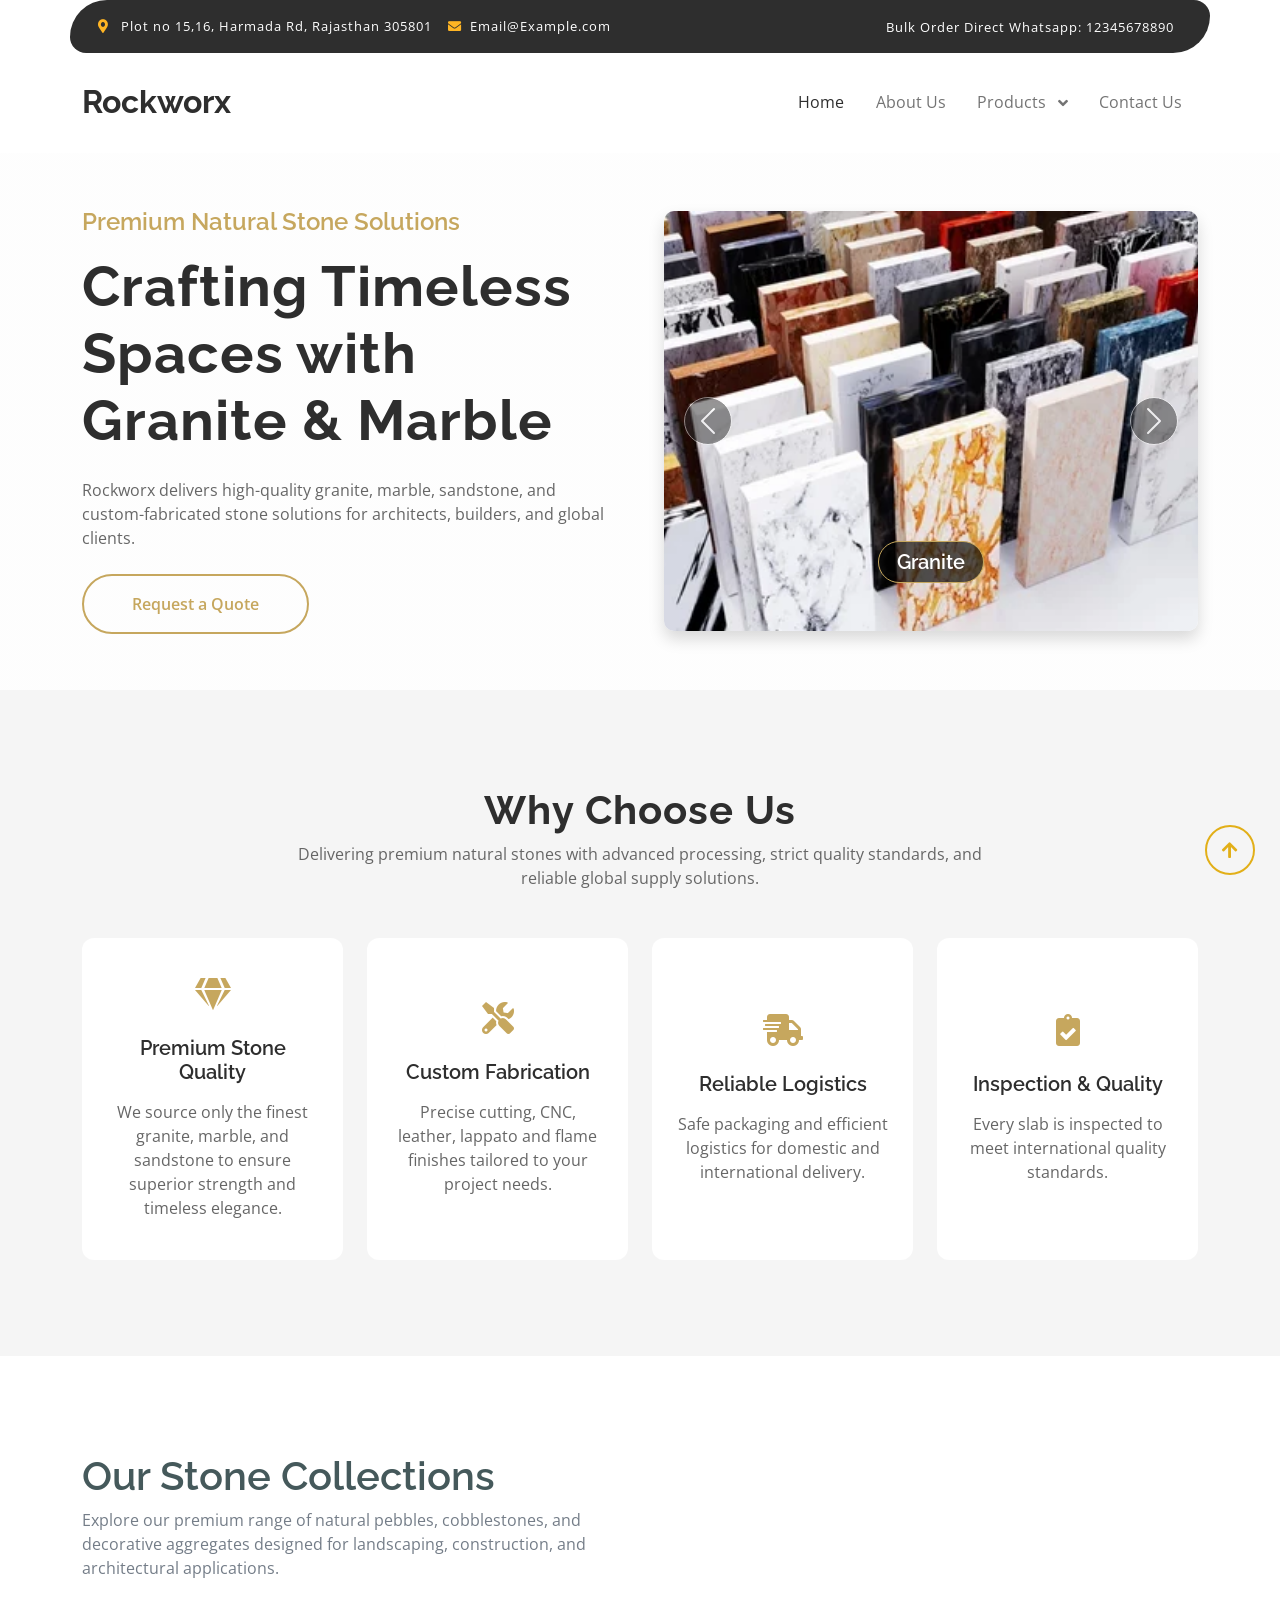
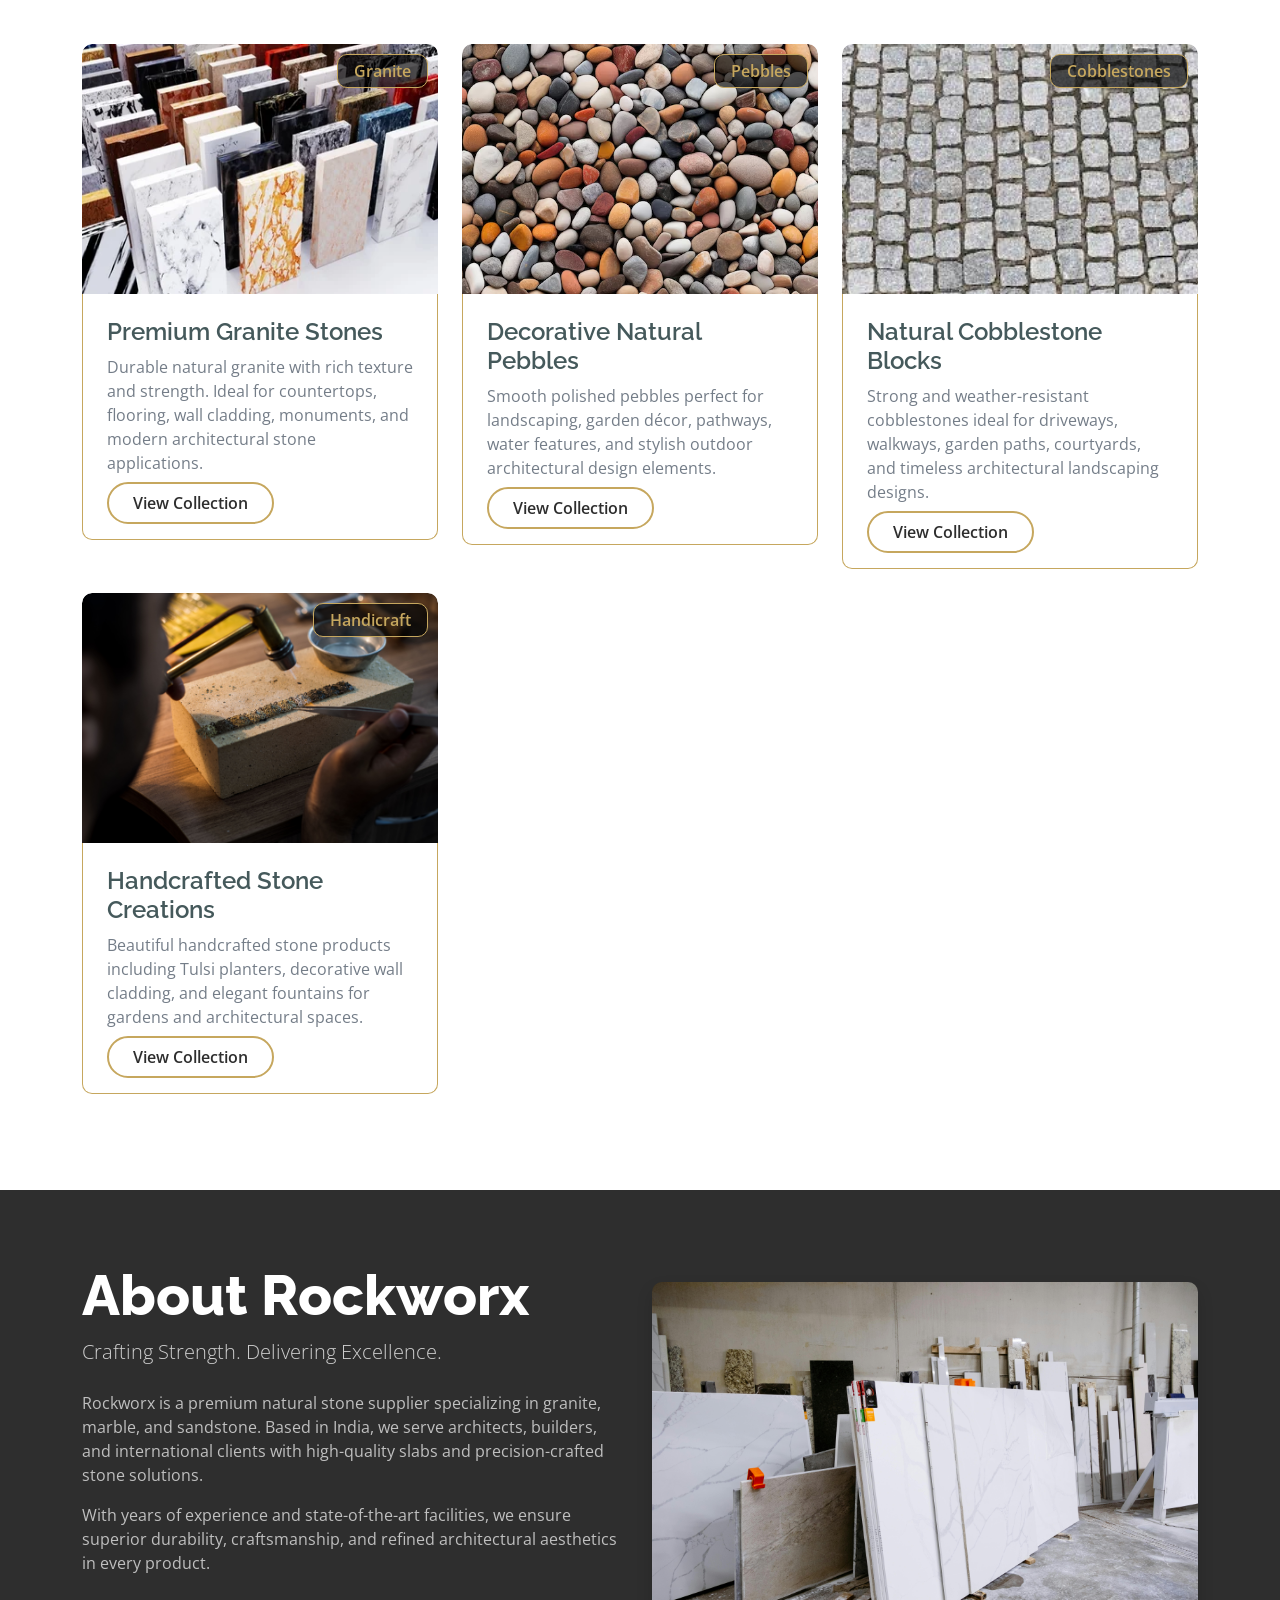
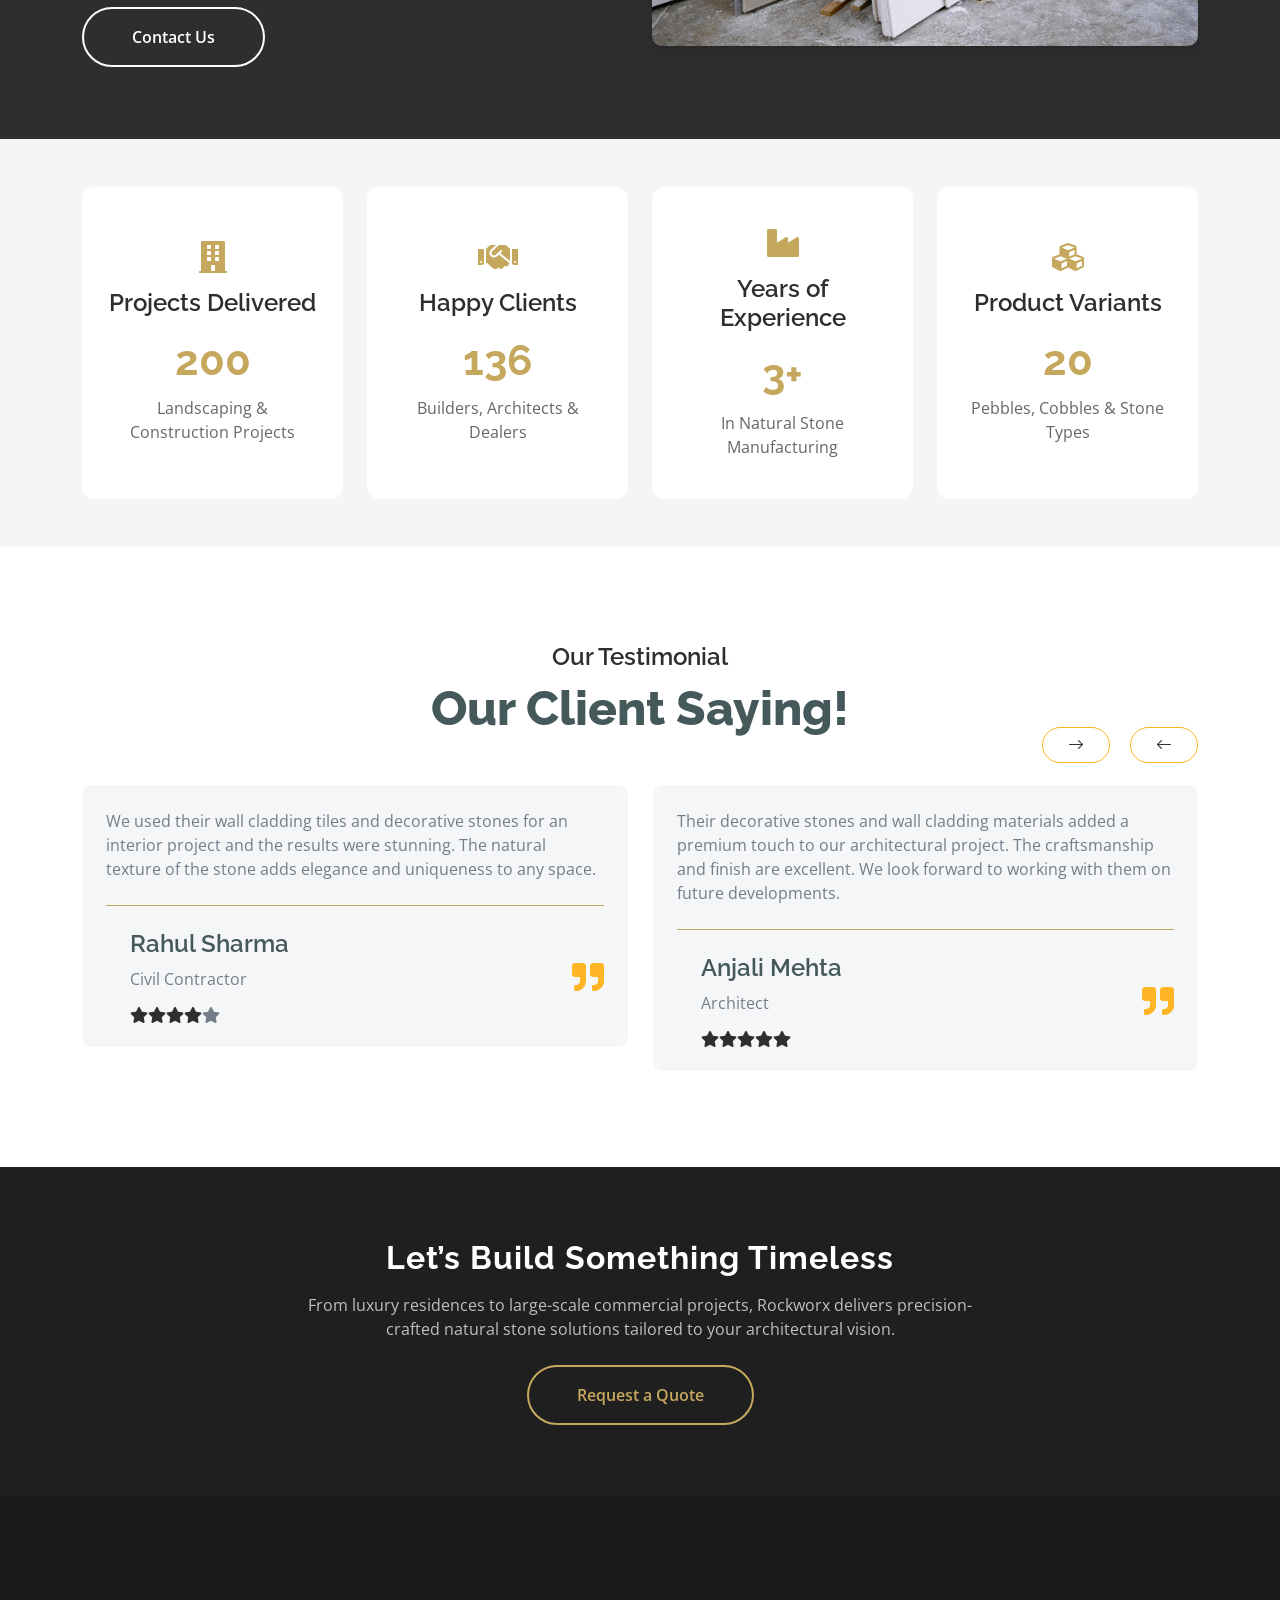
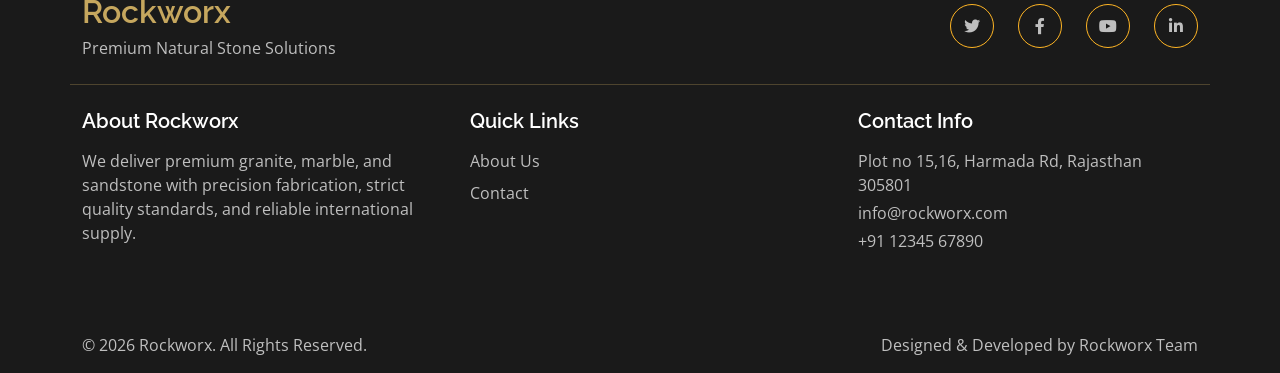
==== commit ed34eb48: "url changed" ====
--- a/index.html
+++ b/index.html
@@ -550,7 +550,7 @@
                   landscaping designs.
                 </p>
                 <a
-                  href="cobblestone.html"
+                  href="cobblestones.html"
                   class="rw-btn-gold-outline rounded-pill px-4 py-2 text-primary"
                 >
                   View Collection
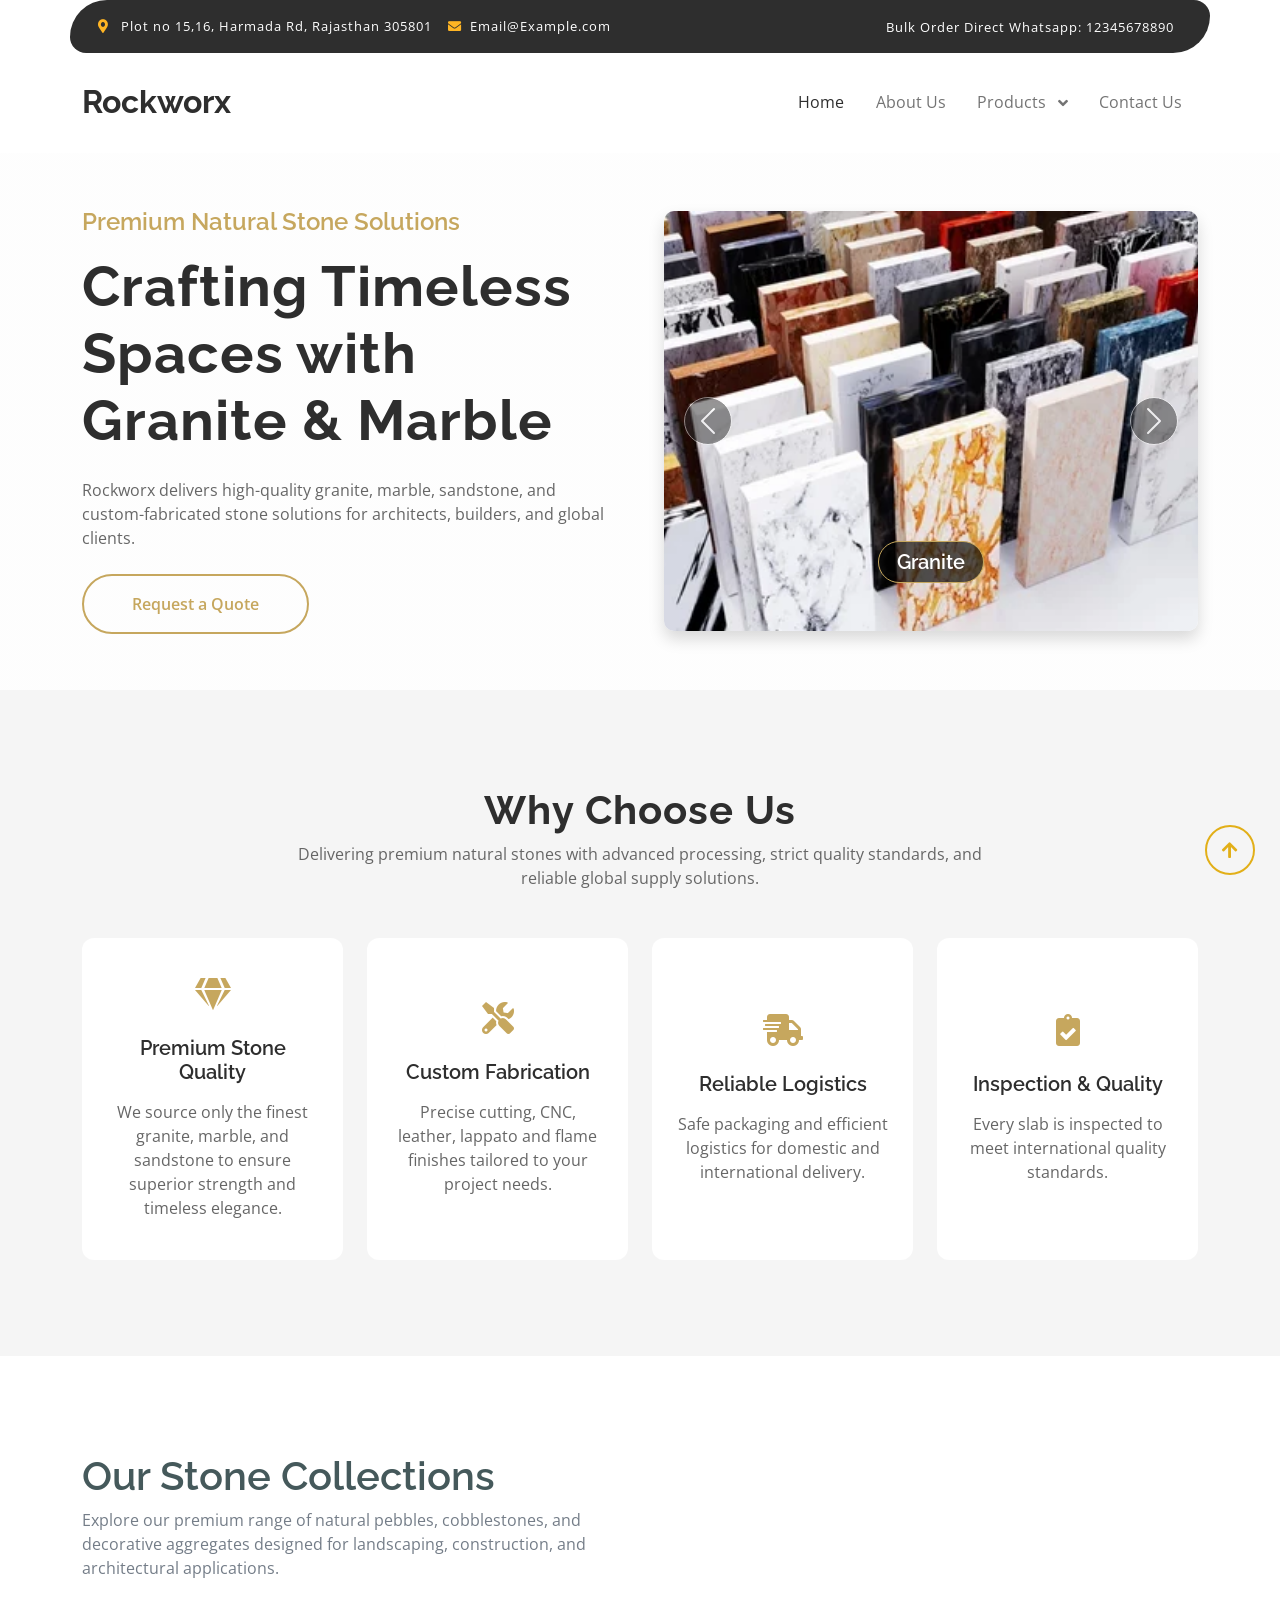
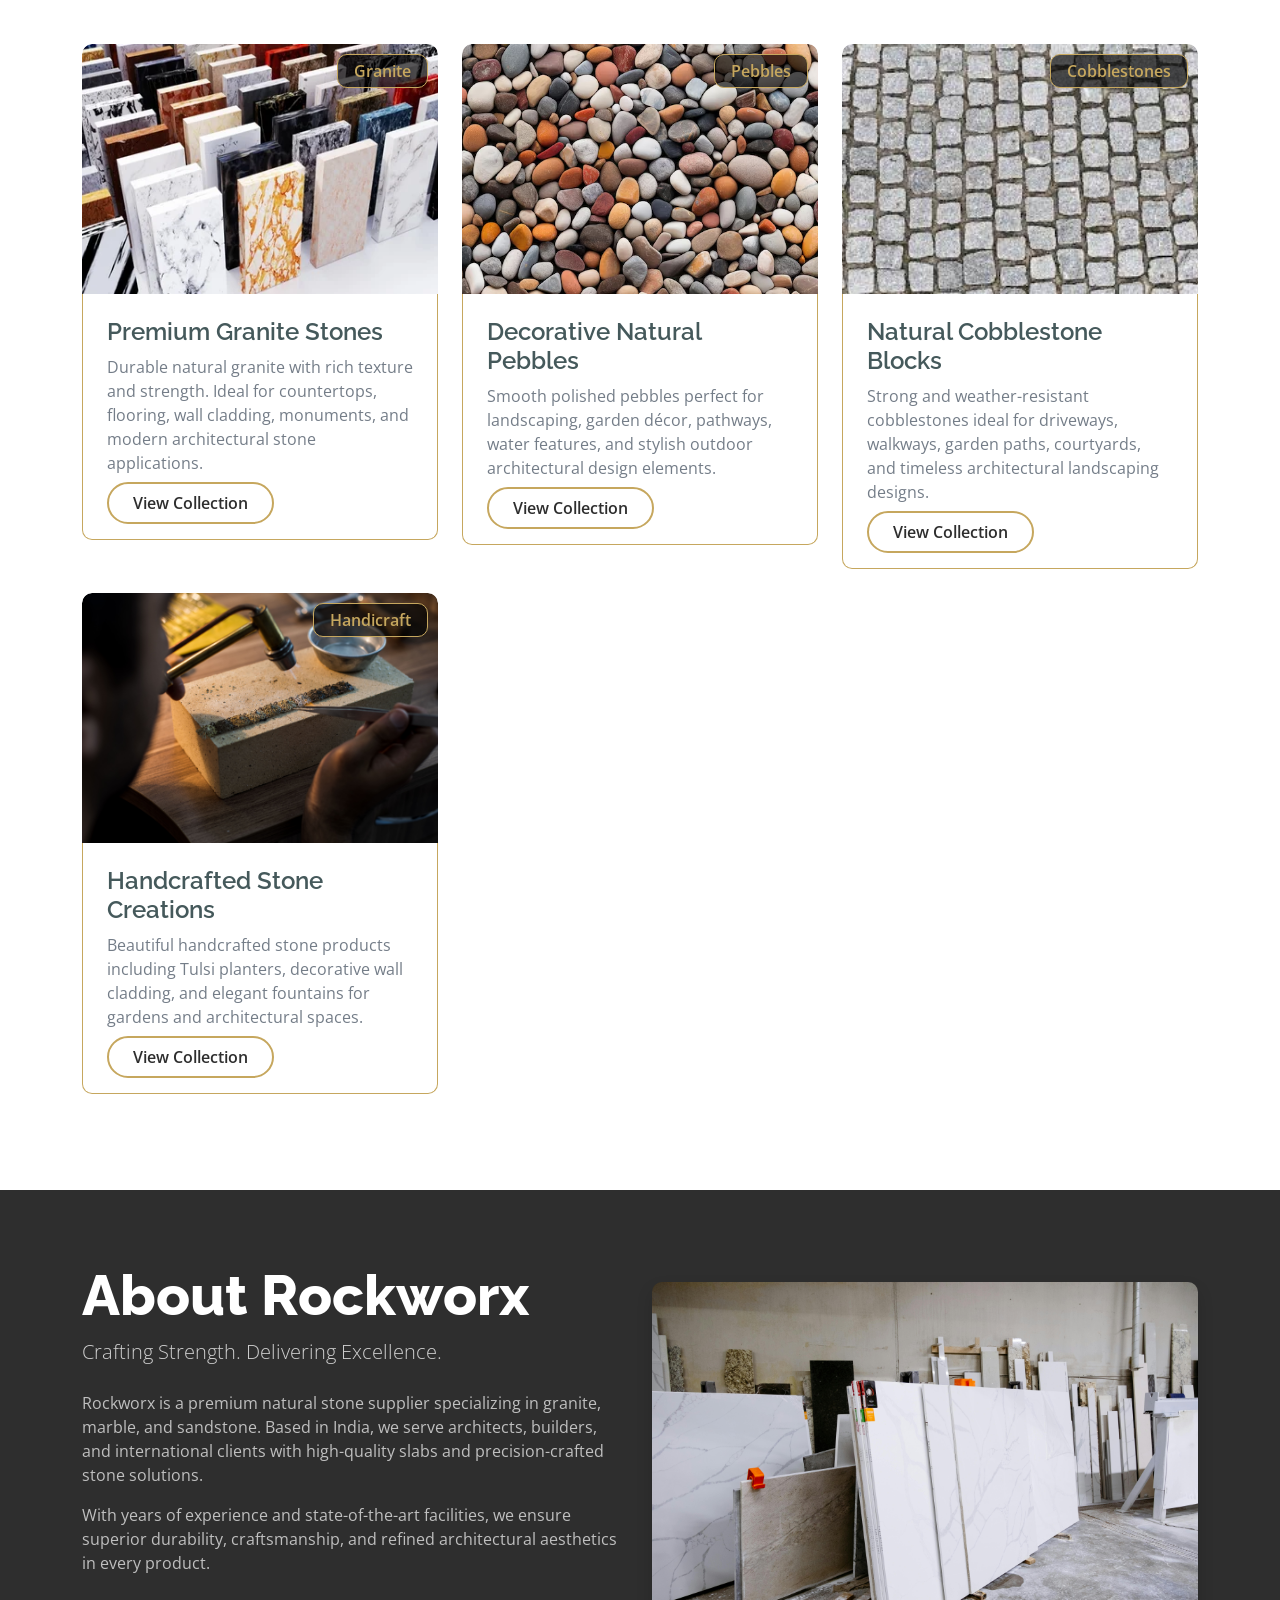
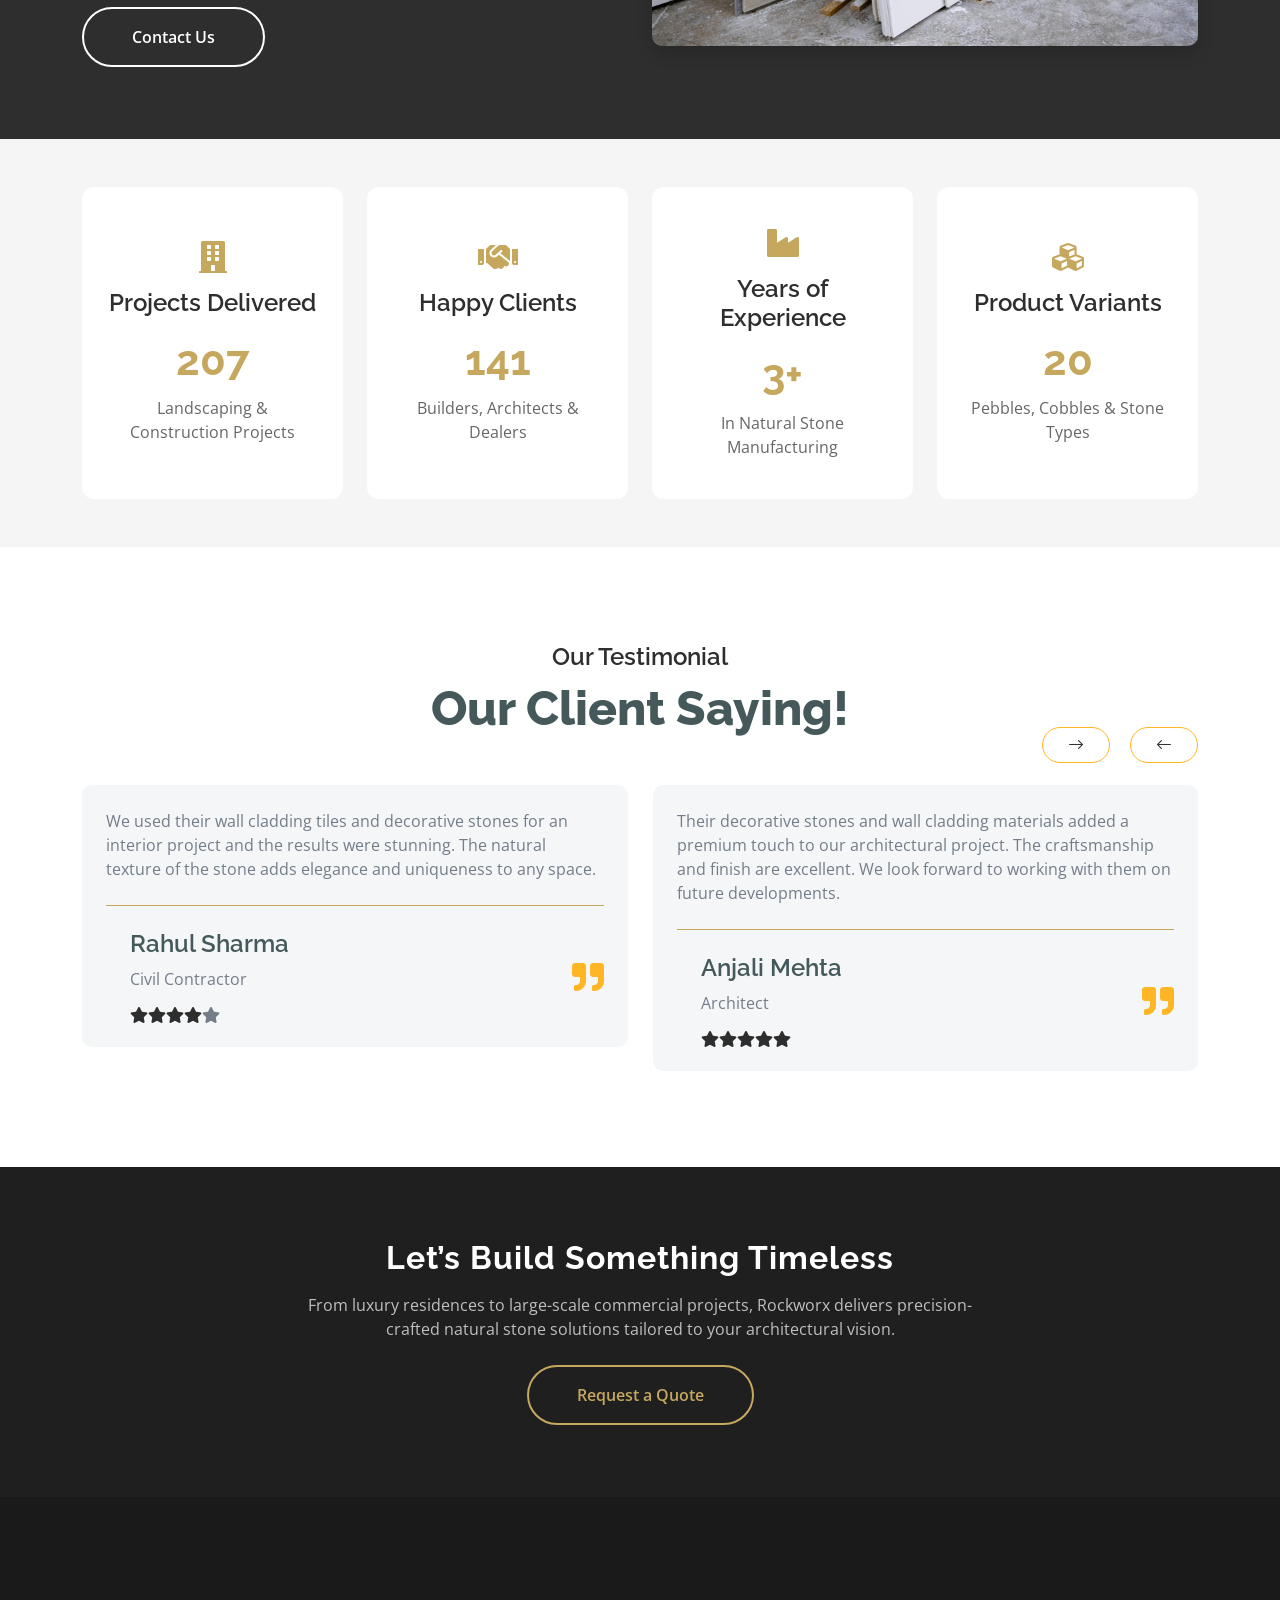
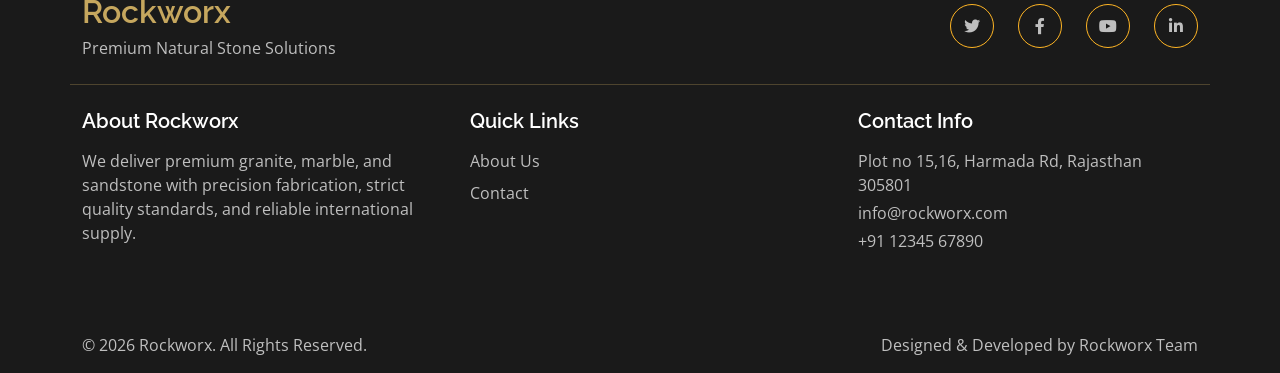
==== commit 0054d300: "url changed" ====
--- a/index.html
+++ b/index.html
@@ -558,7 +558,6 @@
               </div>
             </div>
           </div>
-
           <!-- Category 4 : Handicraft -->
           <div class="col-md-6 col-lg-4 col-xl-4">
             <div class="rounded position-relative fruite-item h-100">
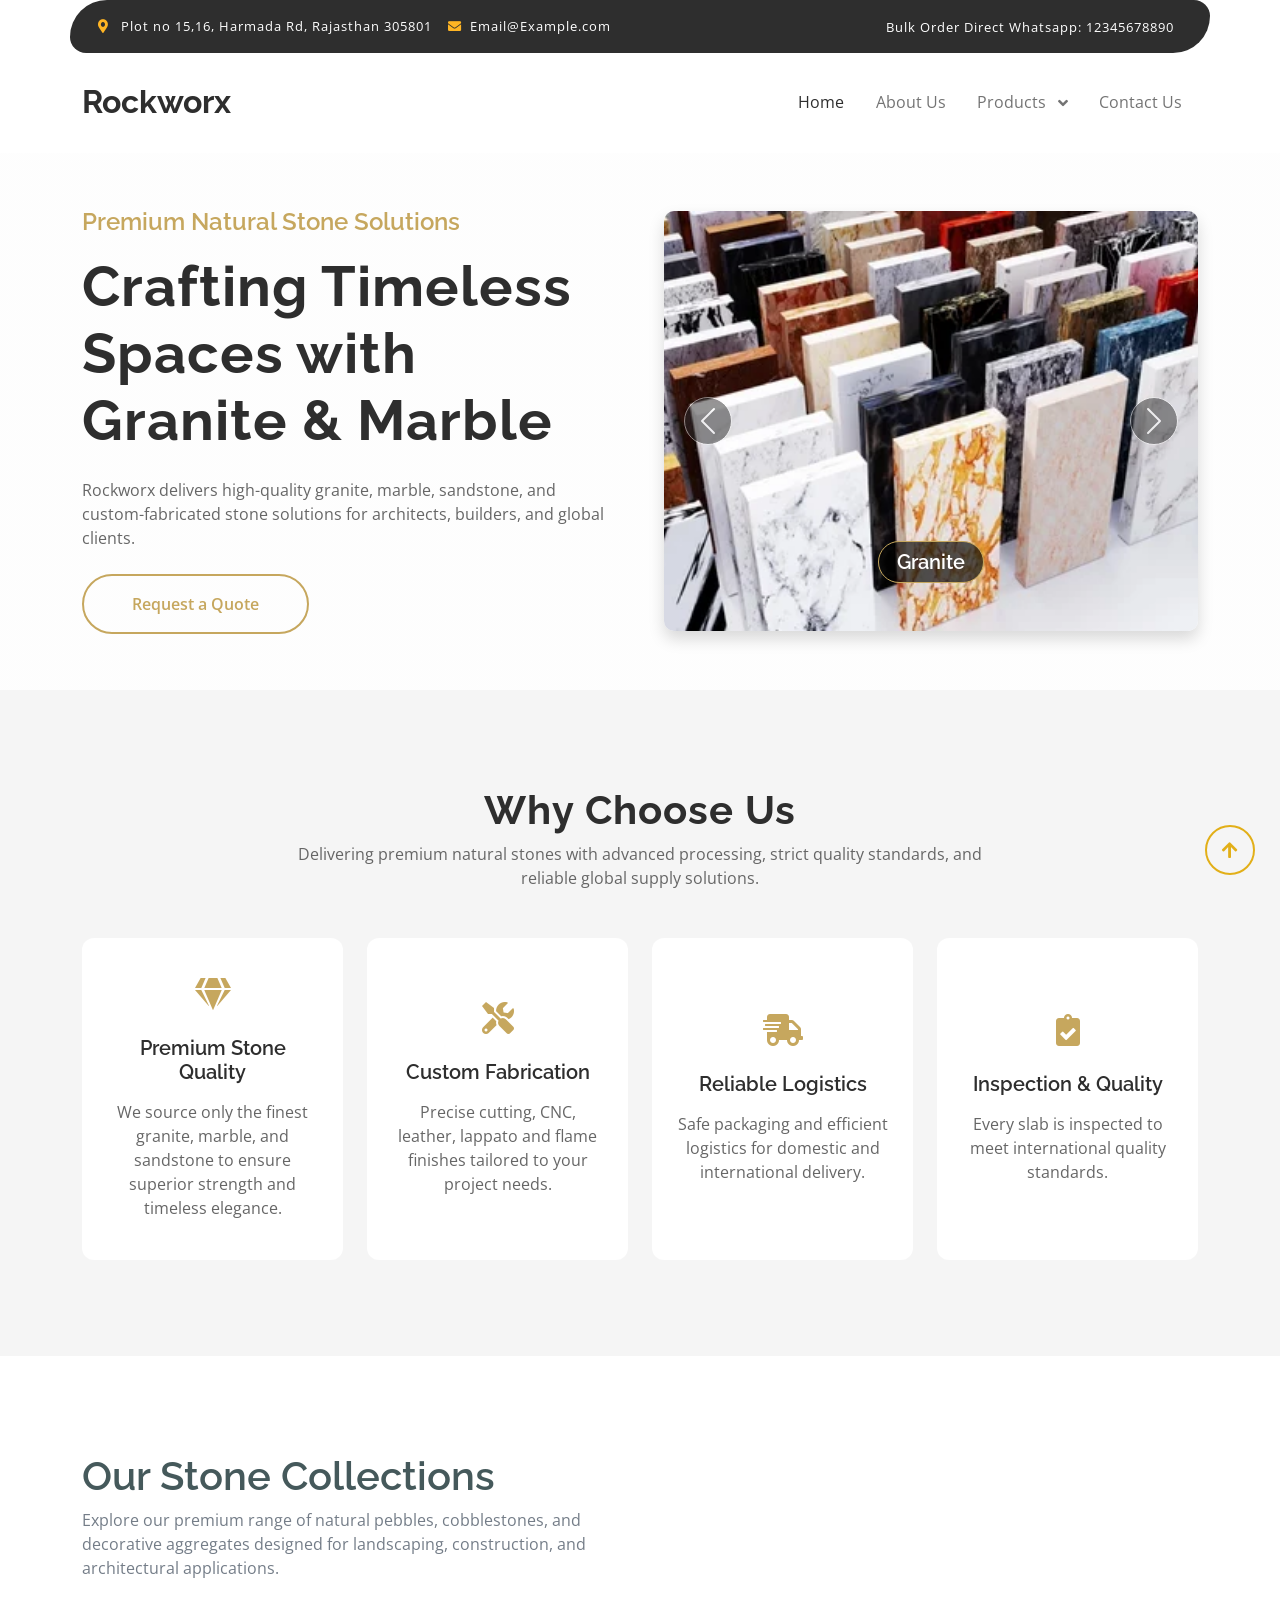
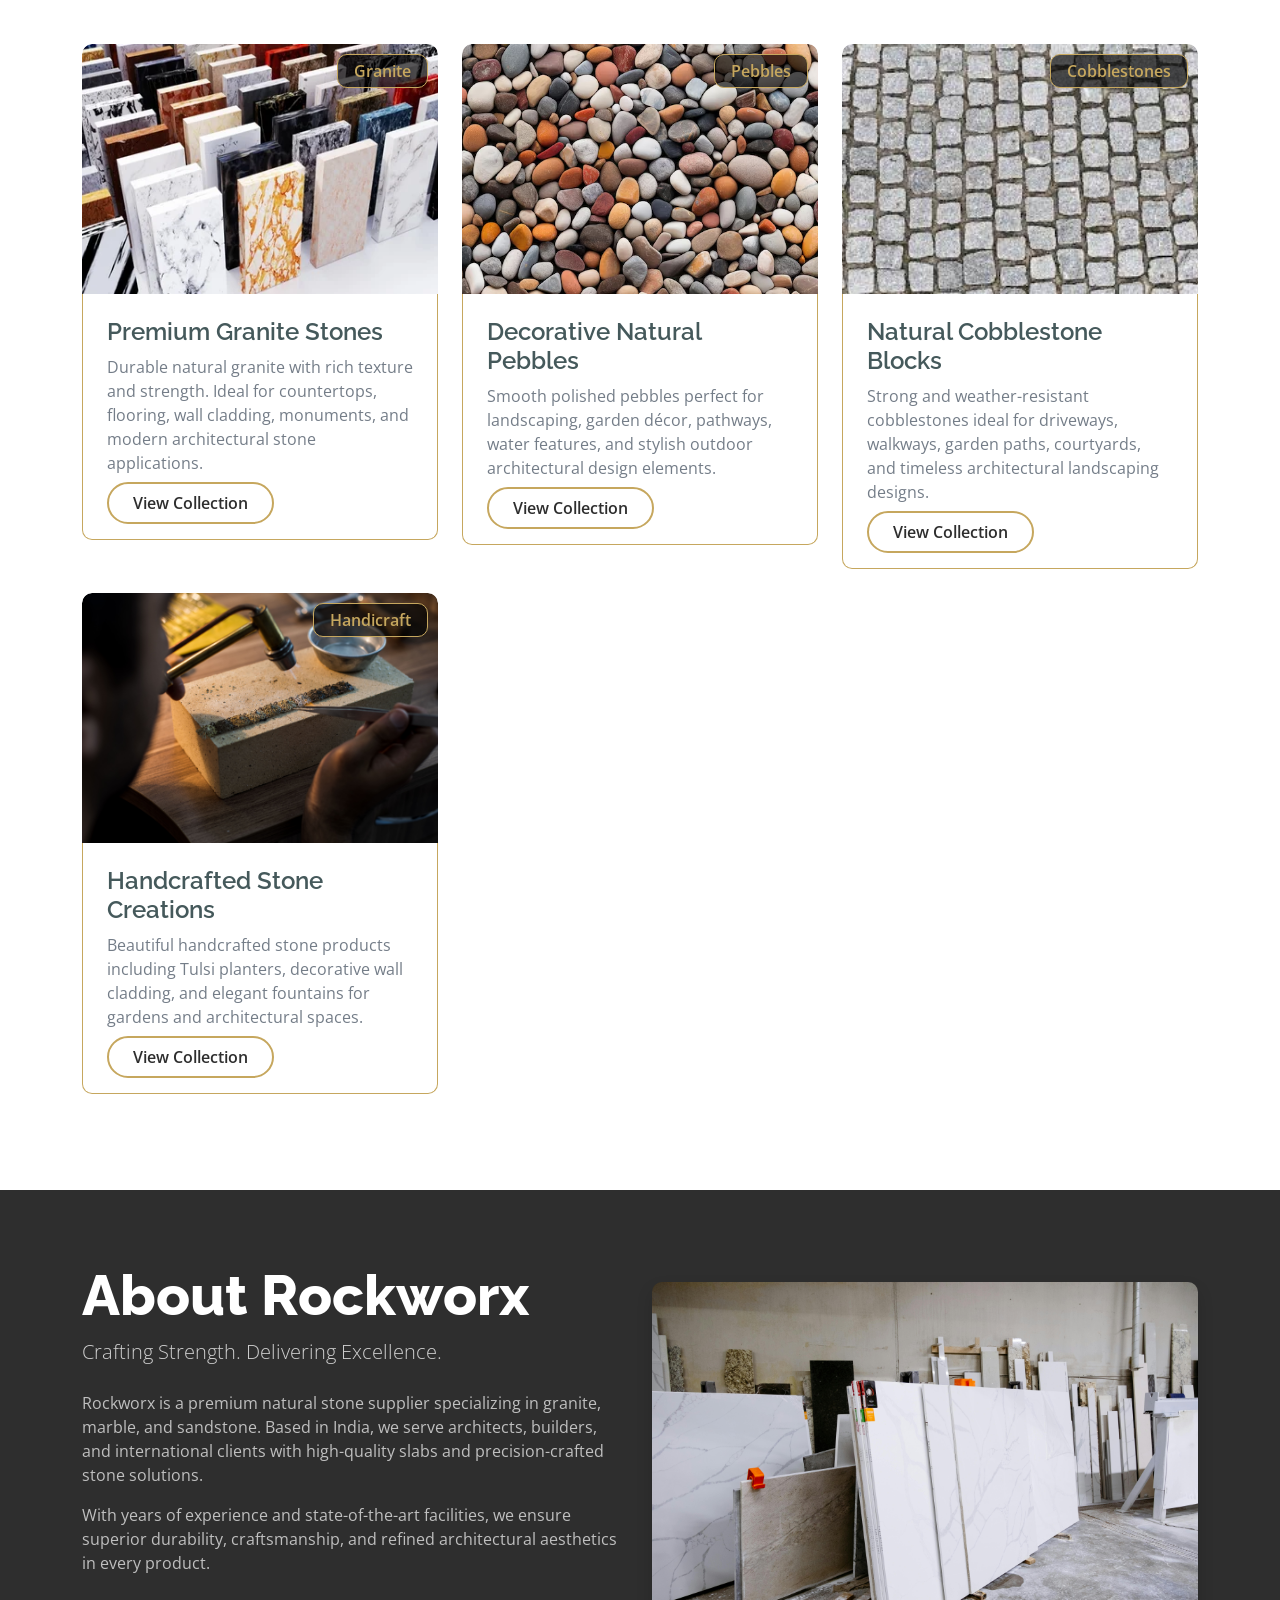
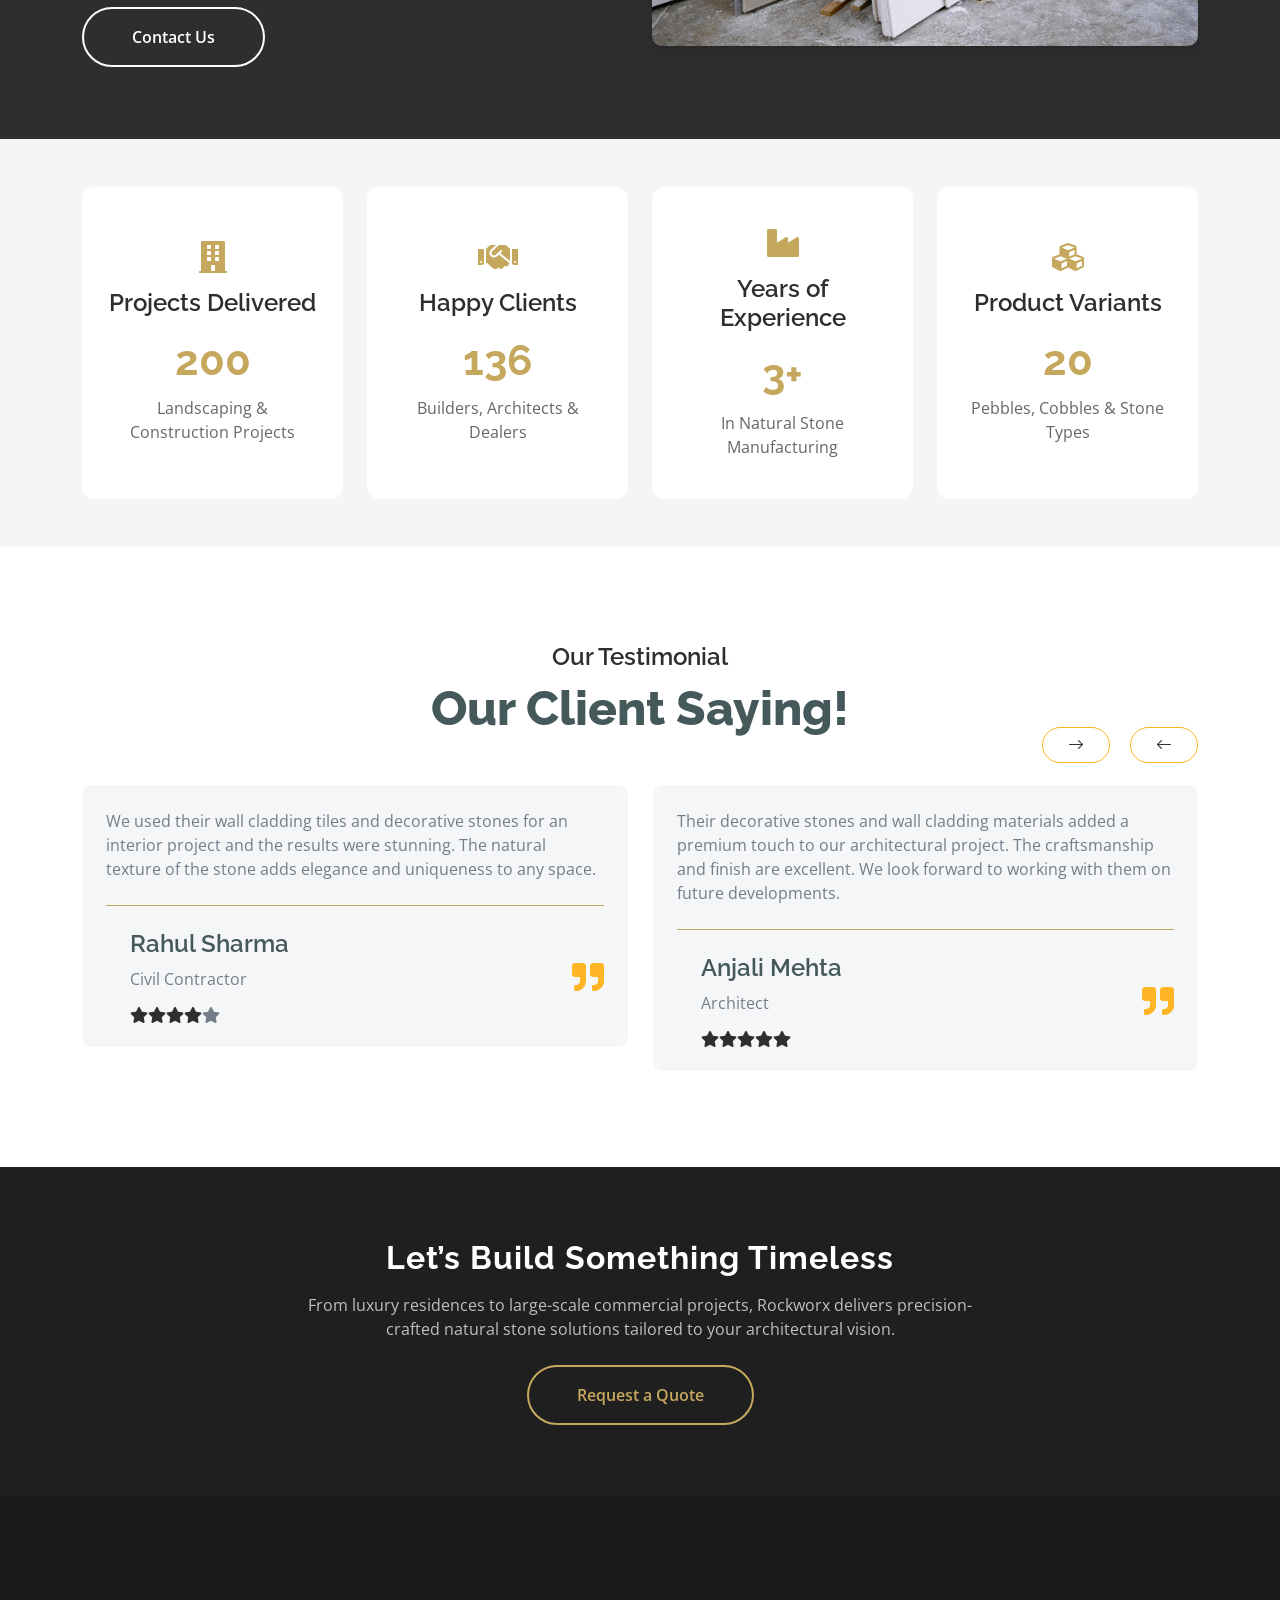
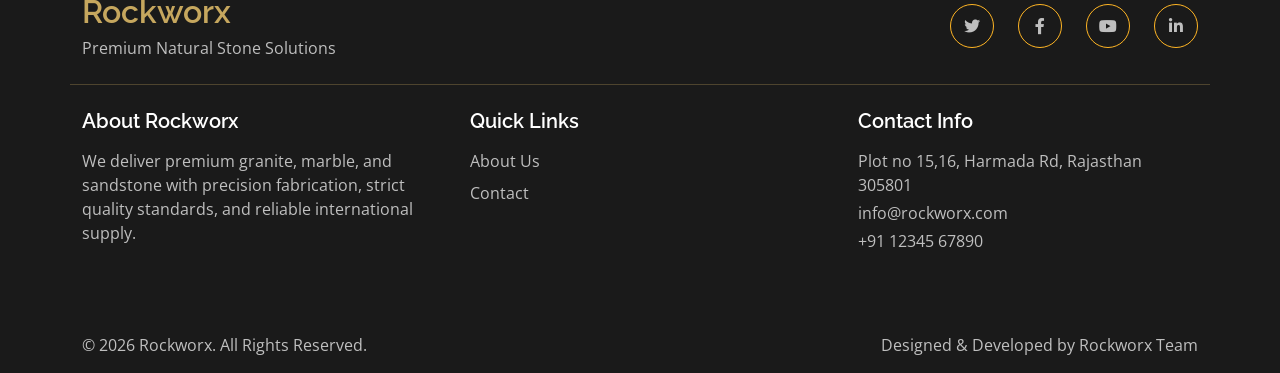
==== commit f92a64ed: "changes" ====
--- a/index.html
+++ b/index.html
@@ -558,6 +558,7 @@
               </div>
             </div>
           </div>
+          
           <!-- Category 4 : Handicraft -->
           <div class="col-md-6 col-lg-4 col-xl-4">
             <div class="rounded position-relative fruite-item h-100">
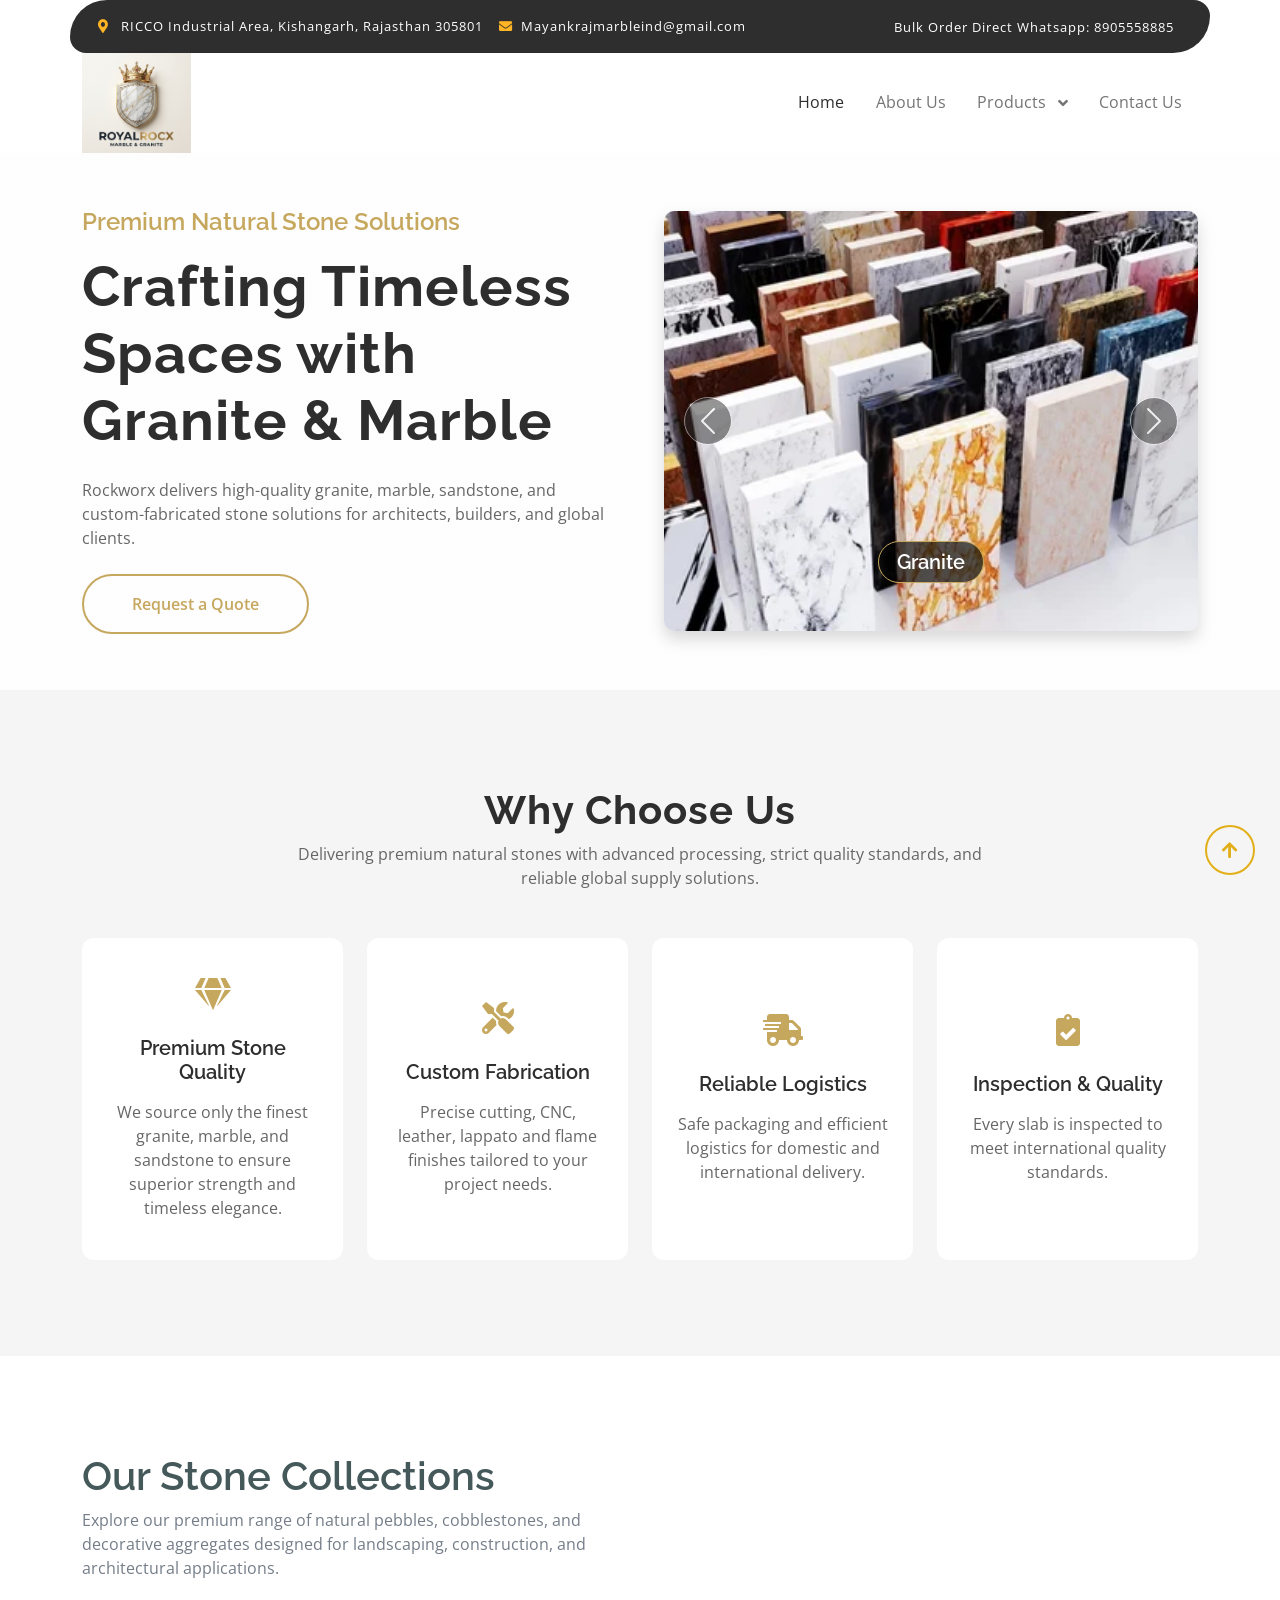
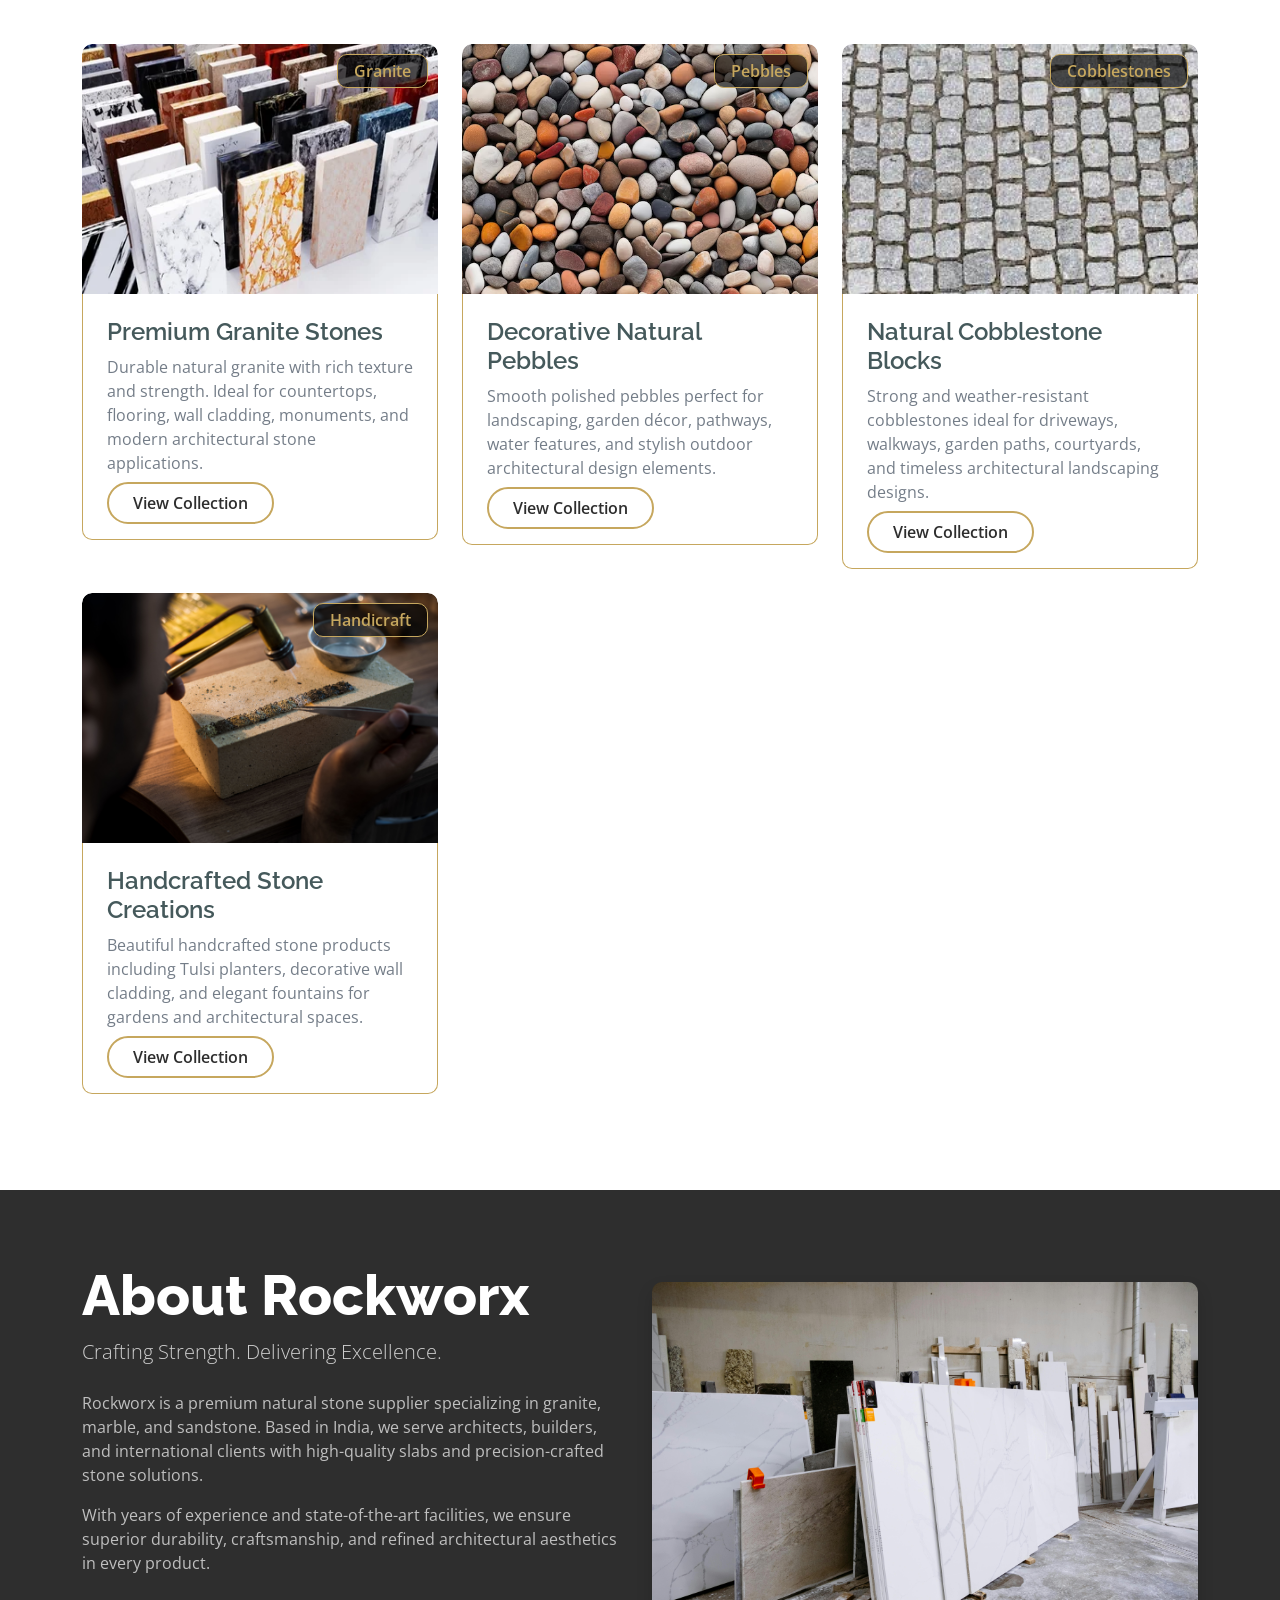
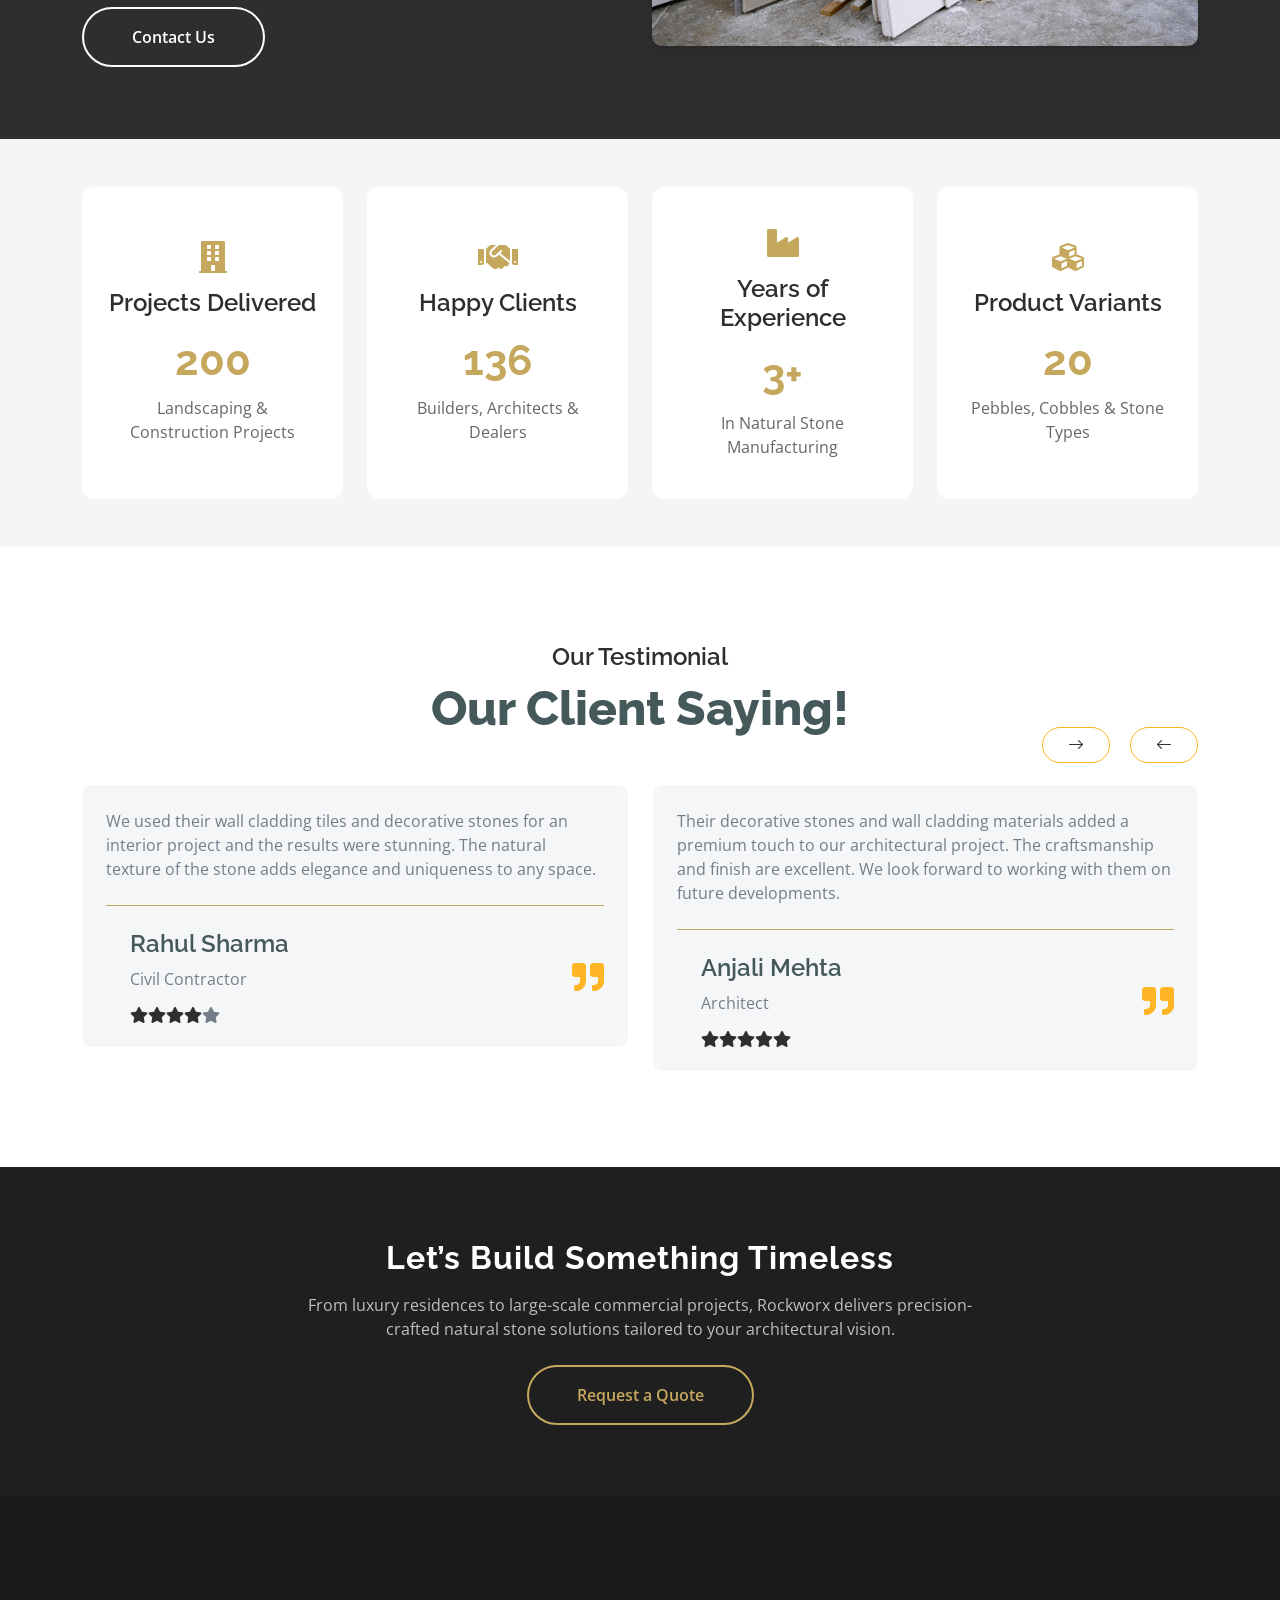
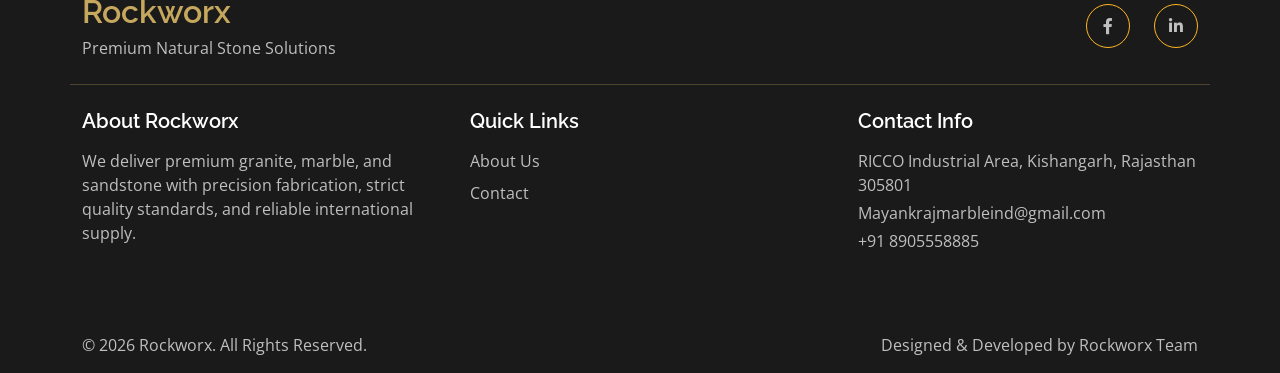
==== commit 0622cb08: "new changes" ====
--- a/index.html
+++ b/index.html
@@ -71,25 +71,25 @@
             <small class="me-3">
               <i class="fas fa-map-marker-alt me-2 text-secondary"></i>
               <a
-                href="https://maps.app.goo.gl/jSsfCeEApox5uDgH6"
+                href="https://maps.app.goo.gl/h1ge3oAFVg8EZdvR7"
                 target="_blank"
                 class="text-white"
               >
-                Plot no 15,16, Harmada Rd, Rajasthan 305801
+                RICCO Industrial Area, Kishangarh, Rajasthan 305801
               </a>
             </small>
             <small class="me-3"
               ><i class="fas fa-envelope me-2 text-secondary"></i
-              ><a href="#" class="text-white">Email@Example.com</a></small
+              ><a href="#" class="text-white">Mayankrajmarbleind@gmail.com</a></small
             >
           </div>
           <div class="top-link pe-2">
             <a
-              href="https://wa.me/919876543210?text=Hello%20Rockworx,%20I%20would%20like%20to%20request%20a%20quote%20for%20your%20stone%20products."
+              href="https://wa.me/918905558885?text=Hello%20Rockworx,%20I%20would%20like%20to%20request%20a%20quote%20for%20your%20stone%20products."
               target="_blank"
               class="text-white"
               ><small class="text-white mx-2"
-                >Bulk Order Direct Whatsapp: 12345678890</small
+                >Bulk Order Direct Whatsapp: 8905558885</small
               ></a
             >
           </div>
@@ -101,7 +101,13 @@
         <nav class="navbar navbar-expand-lg navbar-light bg-white py-3">
           <!-- Logo -->
           <a href="index.html" class="navbar-brand">
-            <h2 class="mb-0 fw-bold" style="color: #2e2e2e">Rockworx</h2>
+            <!-- <h2 class="mb-0 fw-bold" style="color: #2e2e2e">Rockworx</h2> -->
+            <img
+              src="img/logo.png"
+              alt="Rockworx Logo"
+              class="img-fluid"
+              style="max-height: 100px"
+            />
           </a>
 
           <!-- Mobile Toggle -->
@@ -135,7 +141,9 @@
                 <div class="dropdown-menu rounded-0 shadow-sm">
                   <a href="granite.html" class="dropdown-item">Granite</a>
                   <a href="pebbles.html" class="dropdown-item">Pebbles</a>
-                  <a href="cobblestones.html" class="dropdown-item">Cobblestones</a>
+                  <a href="cobblestones.html" class="dropdown-item"
+                    >Cobblestones</a
+                  >
                   <a href="handicraft.html" class="dropdown-item">Handicraft</a>
                 </div>
               </div>
@@ -206,7 +214,7 @@
               global clients.
             </p>
             <a
-              href="https://wa.me/919876543210?text=Hello%20Rockworx,%20I%20would%20like%20to%20request%20a%20quote%20for%20your%20stone%20products."
+              href="https://wa.me/918905558885?text=Hello%20Rockworx,%20I%20would%20like%20to%20request%20a%20quote%20for%20your%20stone%20products."
               target="_blank"
               class="btn rw-btn-gold-outline rounded-pill px-5 py-3"
             >
@@ -558,7 +566,7 @@
               </div>
             </div>
           </div>
-          
+
           <!-- Category 4 : Handicraft -->
           <div class="col-md-6 col-lg-4 col-xl-4">
             <div class="rounded position-relative fruite-item h-100">
@@ -906,7 +914,7 @@
 
               <!-- Outline Button -->
               <a
-                href="https://wa.me/919876543210?text=Hello%20Rockworx,%20I%20would%20like%20to%20request%20a%20quote%20for%20your%20stone%20products."
+                href="https://wa.me/918905558885?text=Hello%20Rockworx,%20I%20would%20like%20to%20request%20a%20quote%20for%20your%20stone%20products."
                 target="_blank"
                 class="btn rounded-pill px-5 py-3 mt-3 about-outline-btn"
               >
@@ -1456,7 +1464,7 @@
         </p>
 
         <a
-          href="https://wa.me/919876543210?text=Hello%20Rockworx,%20I%20would%20like%20to%20request%20a%20quote%20for%20your%20stone%20products."
+          href="https://wa.me/918905558885?text=Hello%20Rockworx,%20I%20would%20like%20to%20request%20a%20quote%20for%20your%20stone%20products."
           target="_blank"
           class="btn rw-btn-gold-outline rounded-pill px-5 py-3"
         >
@@ -1481,24 +1489,24 @@
 
           <div class="col-lg-6 text-center text-lg-end">
             <div class="d-inline-flex gap-3">
-              <a
+              <!-- <a
                 class="btn btn-outline-secondary me-2 btn-md-square rounded-circle"
                 href=""
                 ><i class="fab fa-twitter"></i
-              ></a>
+              ></a> -->
               <a
                 class="btn btn-outline-secondary me-2 btn-md-square rounded-circle"
-                href=""
+                href="https://www.facebook.com/share/18JWSUZ5WM/"
                 ><i class="fab fa-facebook-f"></i
               ></a>
-              <a
+              <!-- <a
                 class="btn btn-outline-secondary me-2 btn-md-square rounded-circle"
                 href=""
                 ><i class="fab fa-youtube"></i
-              ></a>
+              ></a> -->
               <a
                 class="btn btn-outline-secondary btn-md-square rounded-circle"
-                href=""
+                href="https://www.instagram.com/royalrocx?igsh=cnRrb2g5MDR1ajVm"
                 ><i class="fab fa-linkedin-in"></i
               ></a>
             </div>
@@ -1527,10 +1535,10 @@
           <div class="col-lg-4 col-md-12">
             <h5 class="rw-text-white mb-3">Contact Info</h5>
             <p class="rw-text-light mb-1">
-              Plot no 15,16, Harmada Rd, Rajasthan 305801
+              RICCO Industrial Area, Kishangarh, Rajasthan 305801
             </p>
-            <p class="rw-text-light mb-1">info@rockworx.com</p>
-            <p class="rw-text-light">+91 12345 67890</p>
+            <p class="rw-text-light mb-1">Mayankrajmarbleind@gmail.com</p>
+            <p class="rw-text-light">+91 8905558885</p>
           </div>
         </div>
       </div>
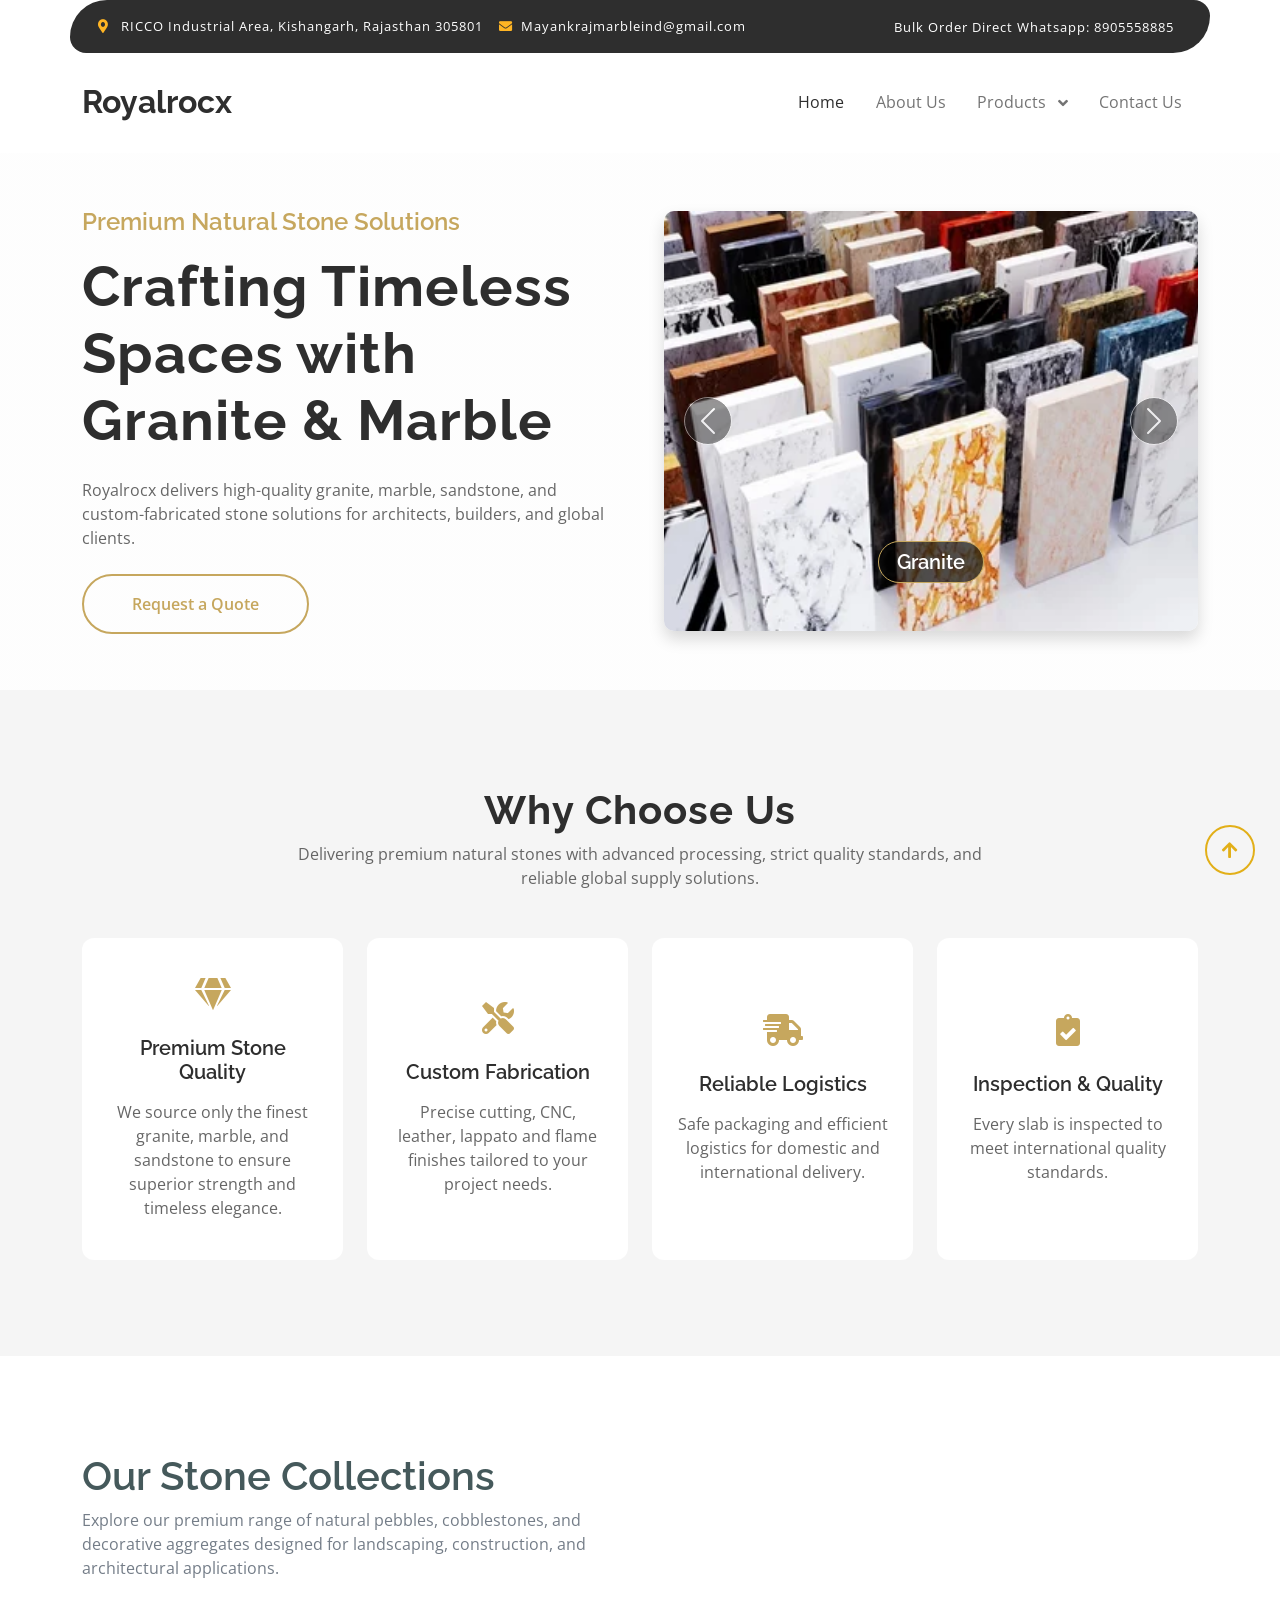
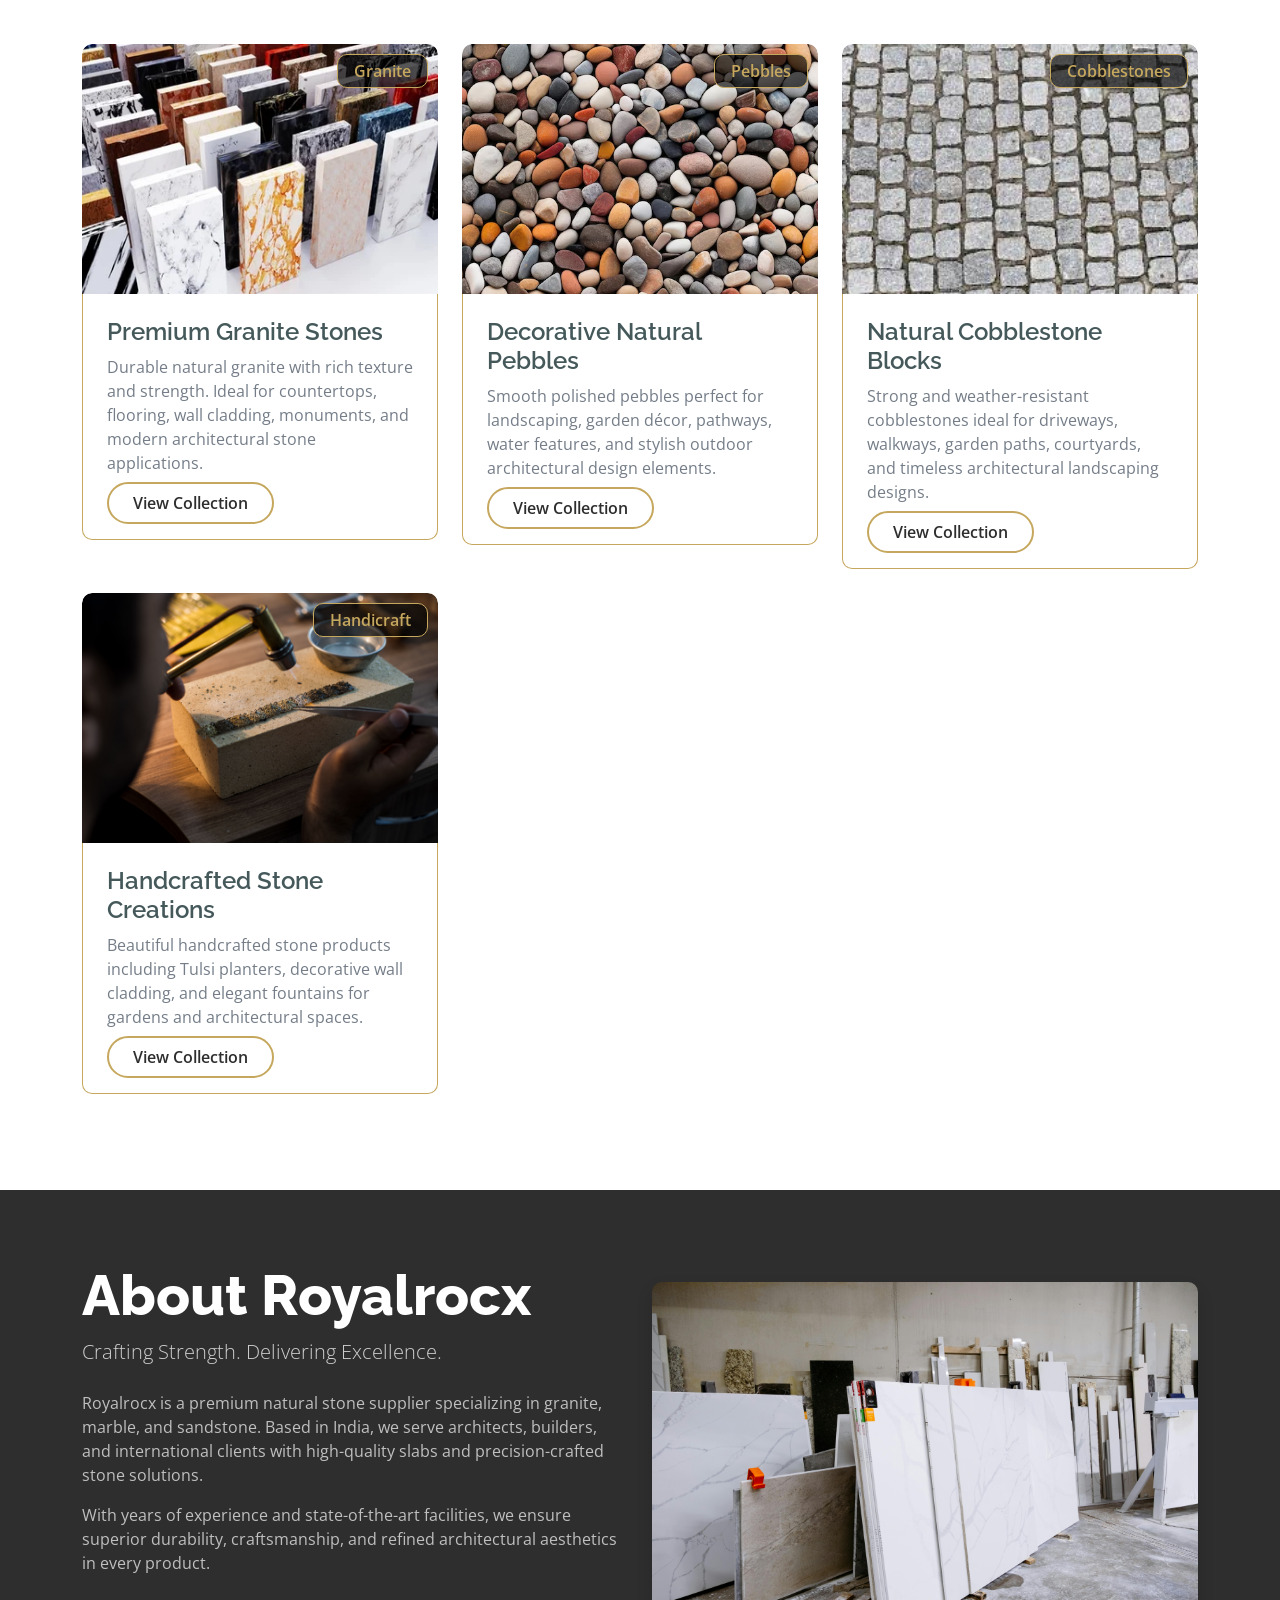
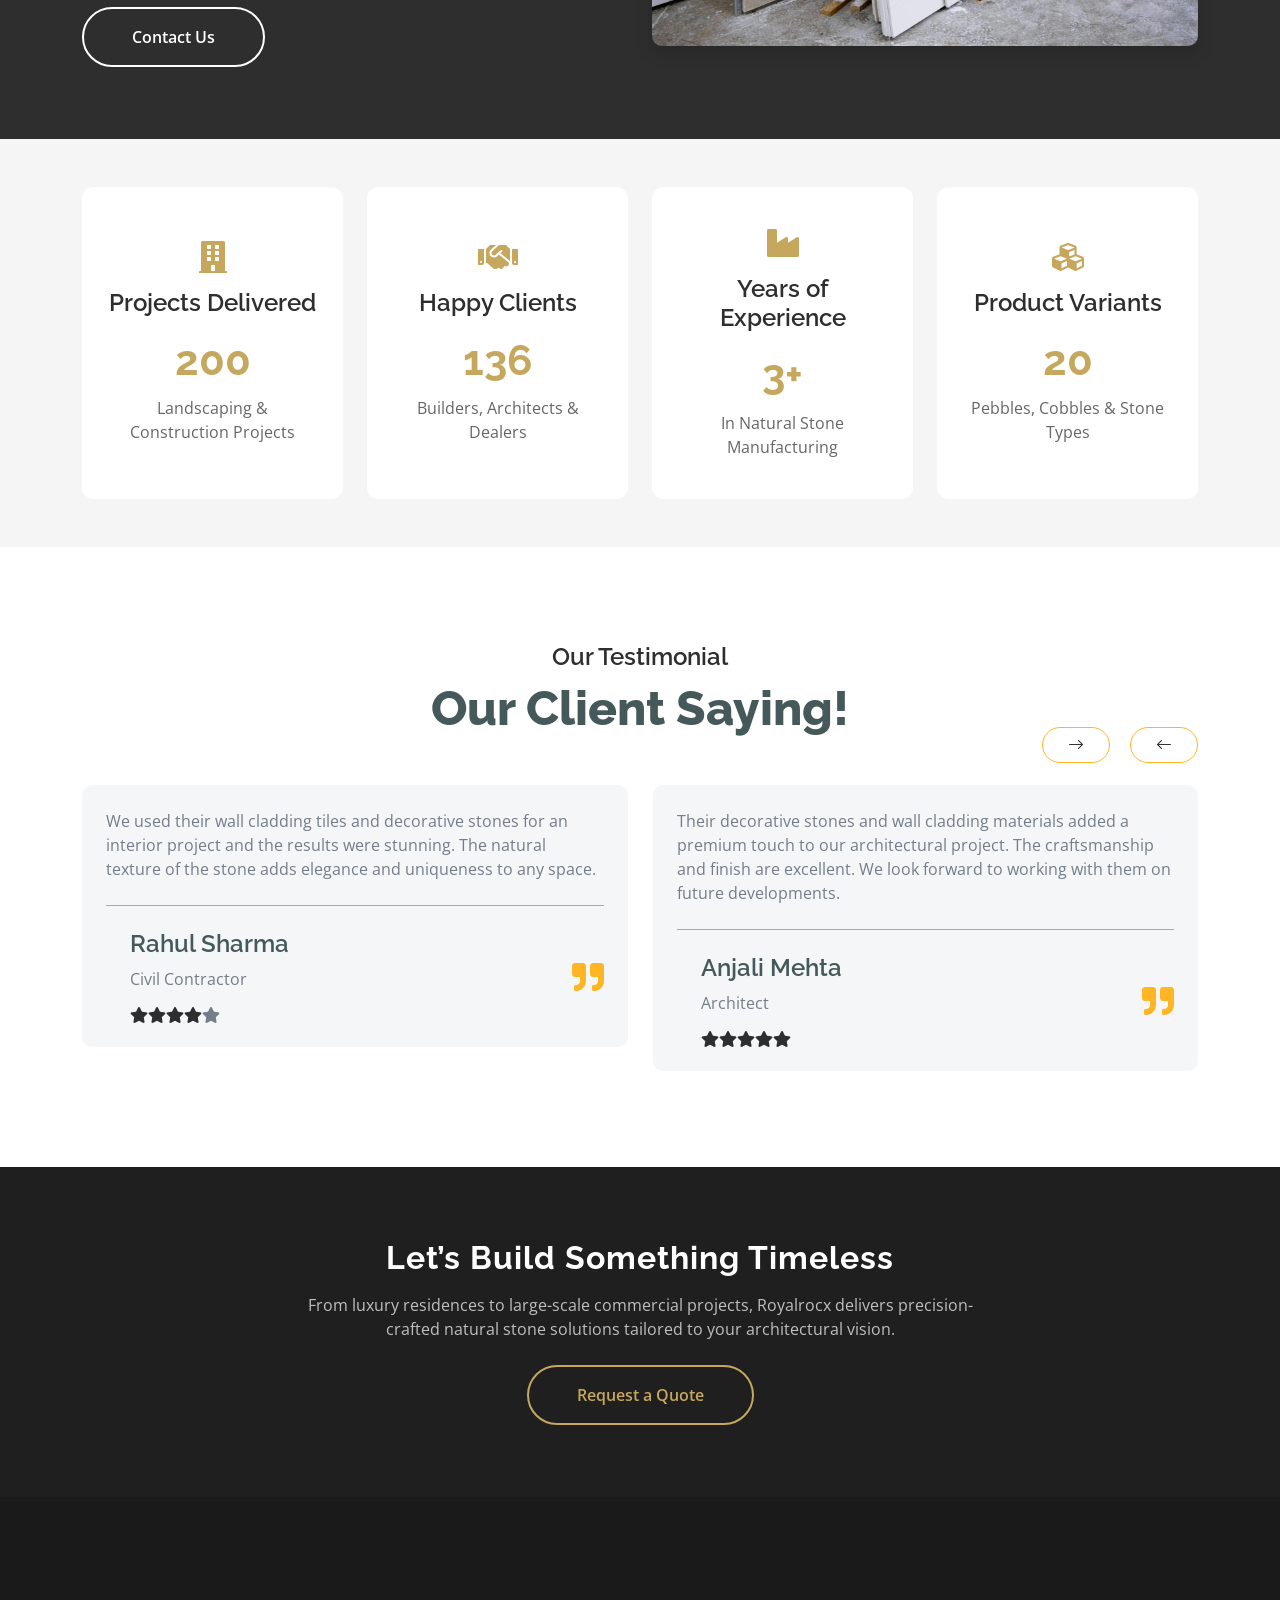
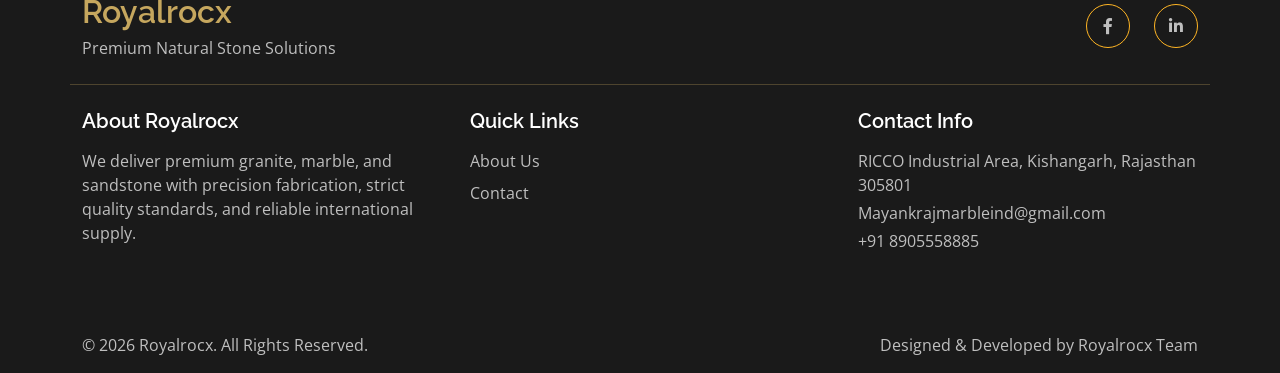
==== commit 8f610dec: "new changes" ====
--- a/index.html
+++ b/index.html
@@ -3,7 +3,7 @@
   <head>
     <meta charset="utf-8" />
     <title>
-      Rockworx | Premium Granite, Pebbles, Cobblestone & Stone Handicrafts
+      Royalrocx | Premium Granite, Pebbles, Cobblestone & Stone Handicrafts
     </title>
 
     <meta name="viewport" content="width=device-width, initial-scale=1.0" />
@@ -11,17 +11,17 @@
     <!-- SEO Meta -->
     <meta
       name="title"
-      content="Rockworx | Premium Granite, Pebbles, Cobblestone & Stone Handicrafts"
+      content="Royalrocx | Premium Granite, Pebbles, Cobblestone & Stone Handicrafts"
     />
     <meta
       name="description"
-      content="Rockworx supplies premium natural stones including granite, pebbles, cobblestones, wall cladding, fountains, and stone handicrafts. Trusted supplier for builders, architects, and landscaping projects."
+      content="Royalrocx supplies premium natural stones including granite, pebbles, cobblestones, wall cladding, fountains, and stone handicrafts. Trusted supplier for builders, architects, and landscaping projects."
     />
     <meta
       name="keywords"
       content="granite supplier india, pebbles supplier, cobblestone manufacturer, natural stone india, stone handicrafts, wall cladding tiles, stone fountains, landscaping stones, kishangarh stone market"
     />
-    <meta name="author" content="Rockworx" />
+    <meta name="author" content="Royalrocx" />
 
     <!-- Google Web Fonts -->
     <link rel="preconnect" href="https://fonts.googleapis.com" />
@@ -85,7 +85,7 @@
           </div>
           <div class="top-link pe-2">
             <a
-              href="https://wa.me/918905558885?text=Hello%20Rockworx,%20I%20would%20like%20to%20request%20a%20quote%20for%20your%20stone%20products."
+              href="https://wa.me/918905558885?text=Hello%20Royalrocx,%20I%20would%20like%20to%20request%20a%20quote%20for%20your%20stone%20products."
               target="_blank"
               class="text-white"
               ><small class="text-white mx-2"
@@ -99,15 +99,9 @@
       <!-- Navbar -->
       <div class="container">
         <nav class="navbar navbar-expand-lg navbar-light bg-white py-3">
-          <!-- Logo -->
+           <!-- Logo -->
           <a href="index.html" class="navbar-brand">
-            <!-- <h2 class="mb-0 fw-bold" style="color: #2e2e2e">Rockworx</h2> -->
-            <img
-              src="img/logo.png"
-              alt="Rockworx Logo"
-              class="img-fluid"
-              style="max-height: 100px"
-            />
+            <h2 class="mb-0 fw-bold" style="color: #2e2e2e">Royalrocx</h2>
           </a>
 
           <!-- Mobile Toggle -->
@@ -209,12 +203,12 @@
             </h1>
 
             <p class="mb-4 rw-text-muted">
-              Rockworx delivers high-quality granite, marble, sandstone, and
+              Royalrocx delivers high-quality granite, marble, sandstone, and
               custom-fabricated stone solutions for architects, builders, and
               global clients.
             </p>
             <a
-              href="https://wa.me/918905558885?text=Hello%20Rockworx,%20I%20would%20like%20to%20request%20a%20quote%20for%20your%20stone%20products."
+              href="https://wa.me/918905558885?text=Hello%20Royalrocx,%20I%20would%20like%20to%20request%20a%20quote%20for%20your%20stone%20products."
               target="_blank"
               class="btn rw-btn-gold-outline rounded-pill px-5 py-3"
             >
@@ -891,7 +885,7 @@
           <div class="col-lg-6">
             <div class="py-4">
               <!-- Heading -->
-              <h1 class="display-4" style="color: #ffffff">About Rockworx</h1>
+              <h1 class="display-4" style="color: #ffffff">About Royalrocx</h1>
 
               <!-- Tagline -->
               <p class="lead mb-4" style="color: #cfcfcf">
@@ -900,7 +894,7 @@
 
               <!-- Description -->
               <p style="color: #bfbfbf">
-                Rockworx is a premium natural stone supplier specializing in
+                Royalrocx is a premium natural stone supplier specializing in
                 granite, marble, and sandstone. Based in India, we serve
                 architects, builders, and international clients with
                 high-quality slabs and precision-crafted stone solutions.
@@ -914,7 +908,7 @@
 
               <!-- Outline Button -->
               <a
-                href="https://wa.me/918905558885?text=Hello%20Rockworx,%20I%20would%20like%20to%20request%20a%20quote%20for%20your%20stone%20products."
+                href="https://wa.me/918905558885?text=Hello%20Royalrocx,%20I%20would%20like%20to%20request%20a%20quote%20for%20your%20stone%20products."
                 target="_blank"
                 class="btn rounded-pill px-5 py-3 mt-3 about-outline-btn"
               >
@@ -1458,13 +1452,13 @@
         </h2>
 
         <p class="rw-text-light mb-4" style="max-width: 700px; margin: auto">
-          From luxury residences to large-scale commercial projects, Rockworx
+          From luxury residences to large-scale commercial projects, Royalrocx
           delivers precision-crafted natural stone solutions tailored to your
           architectural vision.
         </p>
 
         <a
-          href="https://wa.me/918905558885?text=Hello%20Rockworx,%20I%20would%20like%20to%20request%20a%20quote%20for%20your%20stone%20products."
+          href="https://wa.me/918905558885?text=Hello%20Royalrocx,%20I%20would%20like%20to%20request%20a%20quote%20for%20your%20stone%20products."
           target="_blank"
           class="btn rw-btn-gold-outline rounded-pill px-5 py-3"
         >
@@ -1483,7 +1477,7 @@
           style="border-color: rgba(198, 167, 94, 0.3) !important"
         >
           <div class="col-lg-6 text-center text-lg-start mb-3 mb-lg-0">
-            <h2 class="rw-text-gold mb-1">Rockworx</h2>
+            <h2 class="rw-text-gold mb-1">Royalrocx</h2>
             <p class="rw-text-light mb-0">Premium Natural Stone Solutions</p>
           </div>
 
@@ -1516,7 +1510,7 @@
         <!-- Main Footer Content -->
         <div class="row g-5">
           <div class="col-lg-4 col-md-6">
-            <h5 class="rw-text-white mb-3">About Rockworx</h5>
+            <h5 class="rw-text-white mb-3">About Royalrocx</h5>
             <p class="rw-text-light">
               We deliver premium granite, marble, and sandstone with precision
               fabrication, strict quality standards, and reliable international
@@ -1550,11 +1544,11 @@
       <div class="container">
         <div class="row align-items-center">
           <div class="col-md-6 text-center text-md-start rw-text-light">
-            © 2026 Rockworx. All Rights Reserved.
+            © 2026 Royalrocx. All Rights Reserved.
           </div>
 
           <div class="col-md-6 text-center text-md-end rw-text-light">
-            Designed & Developed by Rockworx Team
+            Designed & Developed by Royalrocx Team
           </div>
         </div>
       </div>
--- a/css/style.css
+++ b/css/style.css
@@ -547,7 +547,7 @@
 }
 /*** Footer End ***/
 /* ===============================
-   ROCKWORX DESIGN SYSTEM (NAMESPACED)
+   Royalrocx DESIGN SYSTEM (NAMESPACED)
 ================================= */
 
 /* ===== Backgrounds ===== */
@@ -654,7 +654,7 @@
   color: #ffffff;
 }
 /* ===== Social Icons ===== */
-/* Back to Top - Rockworx Style */
+/* Back to Top - Royalrocx Style */
 .rw-back-to-top {
   position: fixed;
   right: 25px;
